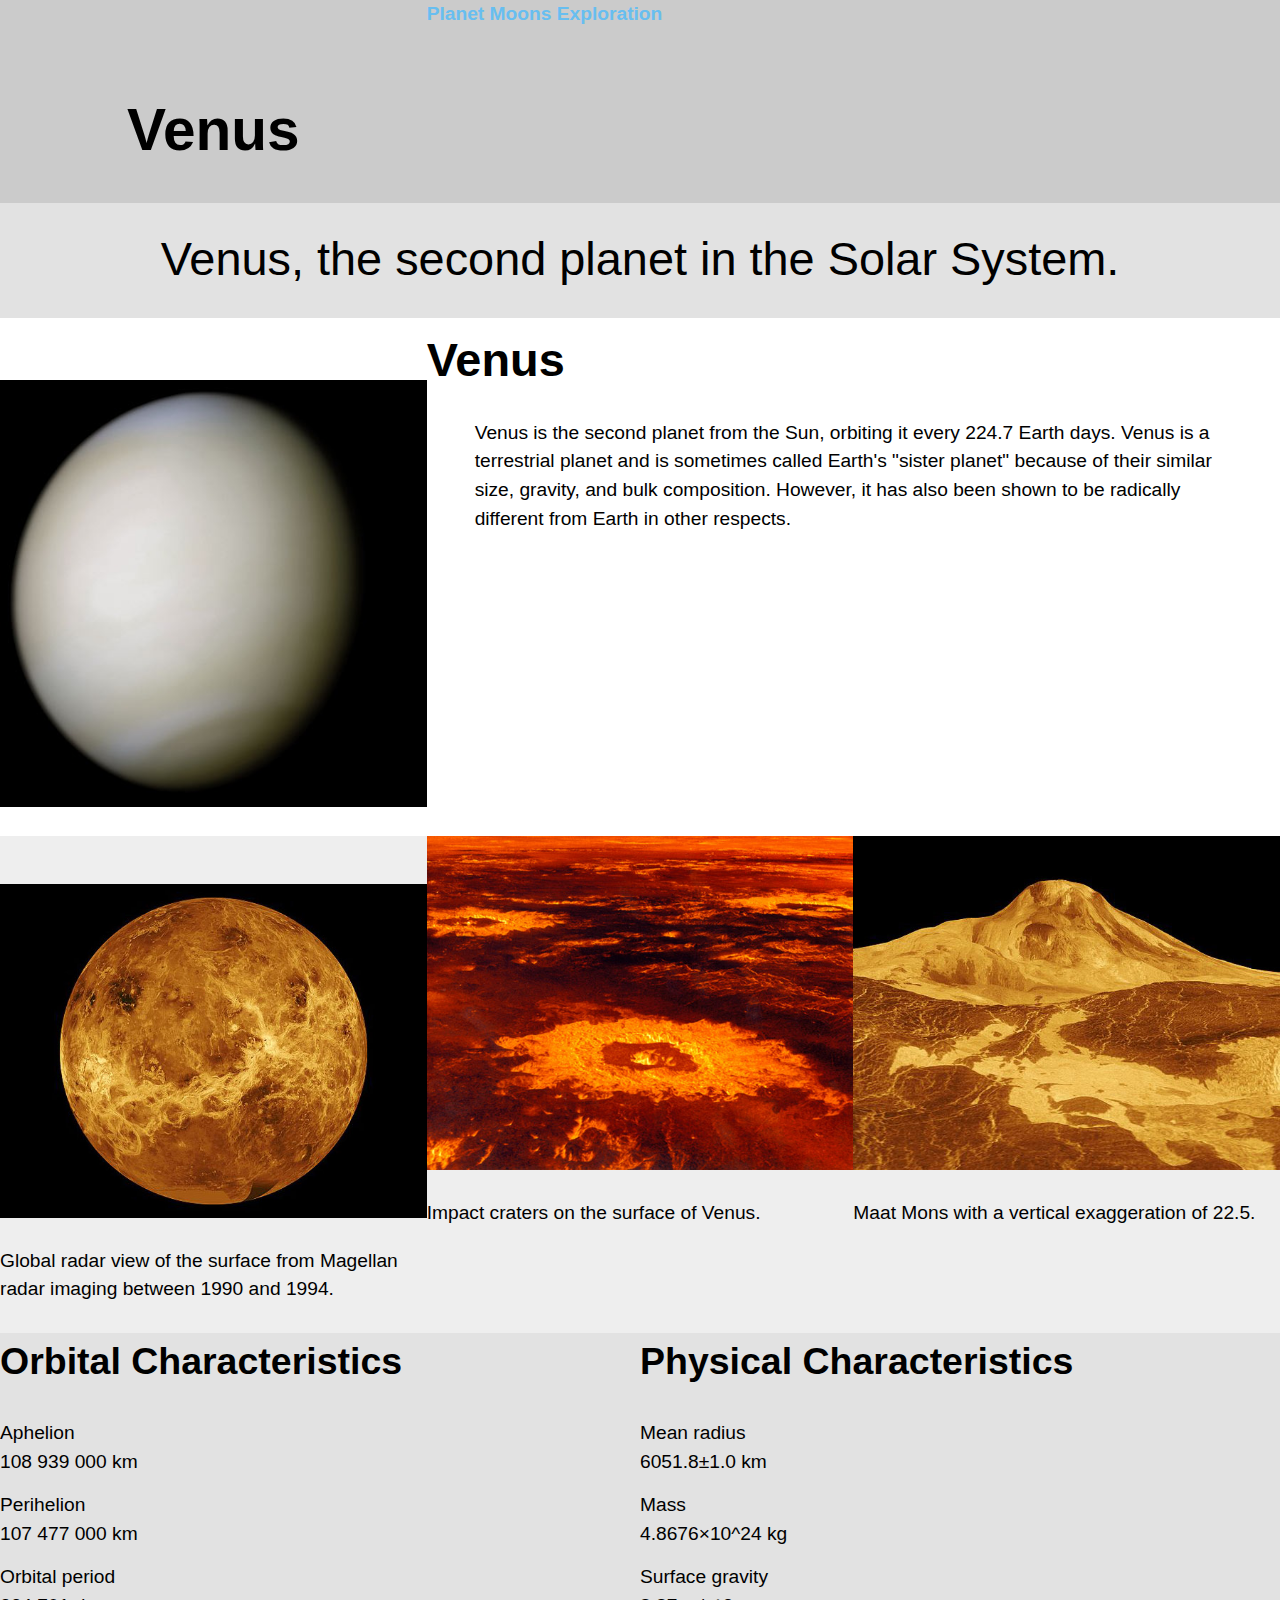
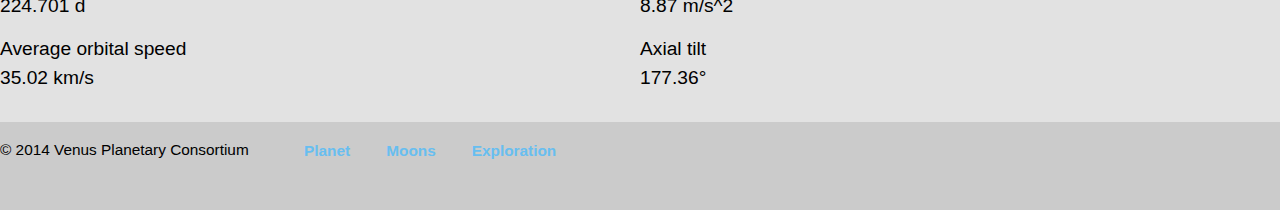
==== index.html @ e3523abc "Footer margins corrected." ====
<!DOCTYPE html>
<html lang="en-ca">
	<head>
		<meta charset="utf-8">
		<title>Venus</title>
		<link href="css/grid.css" rel="stylesheet">
		<link href="css/main.css" rel="stylesheet">
		<link href="css/typography.css" rel="stylesheet">
		<meta name="handheldfriendly" content"true">
		<meta name="mobileoptimized" content="240">
		<link href='https://fonts.googleapis.com/css?family=Oswald' rel='stylesheet' type='text/css'>
	</head>

<body>
<div>
<div class="grid box-c1">

	<div class="unit xs-1 s-1 m-1-3 l-1-3">
		<h1 class="pad-top text-center gutter-left">Venus</h1>
	</div>

	<div class="unit xs-1 s-1 m-2-3 l-2-3">
		<nav>
			<ul>
				<li class="gutter-left push-half"><a class="brand" href="index.html">Planet</li></a>
				<li class="gutter-left push-half"><a class="brand" href="moon.html">Moons</li></a>
				<li class="gutter-left push-half"><a class="brand" href="exploration.html">Exploration</li></a>
			</ul>
		</nav>
	</div>

</div>
</div>

<div class="grid">

	<div class="xs-1 s-1 m-1 l-1">
		<p class="island text-center peta push-half box-c2">Venus, the second planet in the Solar System.</p>
	</div>

</div>

<div class="grid white">
	<div class="unit xs-1 s-1 m-1-3 l-1-3">
		<img class="img-flex push pad-top" src="img/venus.jpg" alt="Image of the planet Venus.">
	</div>


	<div class="unit xs-1 s-1 m-2-3 l-2-3">
		<h2 class="peta push bold gutter-left gutter-right">Venus</h2>
		<p class="gutter pad-bottom">Venus is the second planet from the Sun, orbiting it every 224.7 Earth days. Venus is a terrestrial planet and is sometimes called Earth's "sister planet" because of their similar size, gravity, and bulk composition. However, it has also been shown to be radically different from Earth in other respects.</p>
	</div>

</div>

<div class="grid box-c3">

	<div class="unit xs-1 s-1 m-1-3 l-1-3">
	<figure>
		<img class="img-flex push pad-top"src="img/venus-1.jpg" alt="Global radar image of the planet Venus">
			<figcaption class="gutter-left">Global radar view of the surface from Magellan radar imaging between 1990 and 1994.</figcaption>
	</figure>
	</div>

	<div class="unit xs-1 s-1-2 m-1-3 l-1-3">
	<figure>
		<img class="img-flex push" src="img/venus-2.jpg" alt="Image of craters on Venus.">
			<figcaption class="gutter-left">Impact craters on the surface of Venus.</figcaption>
	</figure>
	</div>

	<div class="unit xs-1 s-1-2 m-1-3 l-1-3">
	<figure>
		<img class="img-flex push" src="img/venus-3.jpg" alt="A vertical exaggeration on Venus.">
			<figcaption class="gutter-left">Maat Mons with a vertical exaggeration of 22.5.</figcaption>
	<figure>
	</div>

</div>

<div class="grid box-c2">

	<div class="xs-1 s-1 m-1-2 l-1-2">
		<h3 class="tera bold gutter-left">Orbital Characteristics</h3>
			<dl class="gutter-left">
				<dt>Aphelion</dt>
					<dd class="gutter-l-none push-half">108 939 000 km</dd>
				<dt>Perihelion</dt>
					<dd class="gutter-l-none push-half">107 477 000 km</dd>
				<dt>Orbital period</dt>
					<dd class="gutter-l-none push-half">224.701 d</dd>
				<dt>Average orbital speed</dt>
					<dd class="gutter-l-none push-half">35.02 km/s</dd>
			</dl>
	</div>


	<div class="xs-1 s-1 m-1-2 l-1-2">
	<h3 class="tera bold gutter-left">Physical Characteristics</h3>
		<dl class="gutter-left">
			<dt>Mean radius</dt>
				<dd class="gutter-l-none push-half">6051.8±1.0 km</dd>
			<dt>Mass</dt>
				<dd class="gutter-l-none push-half">4.8676×10^24 kg</dd>
			<dt>Surface gravity</dt>
				<dd class="gutter-l-none push-half">8.87 m/s^2</dd>
			<dt>Axial tilt</dt>
				<dd class="gutter-l-none push-half">177.36°</dd>
		</dl>
	</div>

</div>

<footer class="grid box-c1">
<p class="copyright pad-top-half gutter-left milli">© 2014 Venus Planetary Consortium</p>

		<ul>
			<a class="brand" href="index.html"><li class="footer-li milli">Planet</li></a>
			<a class="brand" href="moon.html"><li class="footer-li milli">Moons</li></a>
			<a class="brand" href="exploration.html"><li class="footer-li milli">Exploration</li></a>
	</ul>
</footer>

</body>
</html>
---- css/grid.css ----
/*
  Gridifier || Code released under the UNLICENSE
  http://gridifier.web-dev.tools/#xs,4,0,0,0;s,4,25,0,0;m,4,38,1,1;l,4,60,1,1
*/

.grid {
  margin: 0;
  padding: 0;
  text-rendering: optimizespeed;
  display: -webkit-flex;
  -webkit-flex-flow: row wrap;
  display: -ms-flexbox;
  -ms-flex-flow: row wrap;
  display: flex;
  flex-flow: row wrap;
}

.grid-bottom {
  -webkit-align-items: flex-end;
  -ms-align-items: flex-end;
  align-items: flex-end;
}

.grid-middle {
  -webkit-align-items: center;
  -ms-align-items: center;
  align-items: center;
}

.grid-stretch {
  -webkit-align-items: stretch;
  -ms-align-items: stretch;
  align-items: stretch;
}

.opera-only :-o-prefocus, .grid {
  word-spacing: -0.43em;
}

.unit {
  letter-spacing: normal;
  text-rendering: auto;
  vertical-align: top;
  word-spacing: normal;
  display: inline-block;
  visibility: visible;
}

.grid-bottom .unit {
  vertical-align: bottom;
}

.grid-middle .unit {
  vertical-align: middle;
}

[class*="unit-push-"],
[class*="unit-pull-"] {
  position: relative;
}

.unit-xs-hidden {
  display: none;
  visibility: hidden;
}

.unit-xs-centered {
  margin: 0 auto;
}

.unit-xs-1, .xs-1 {
  display: block;
  visibility: visible;
  width: 100%;
}

.unit-xs-1-2, .xs-1-2 {
  width: 50.0000%;
}

.unit-xs-1-3, .xs-1-3 {
  width: 33.3333%;
}

.unit-xs-2-3, .xs-2-3 {
  width: 66.6667%;
}

.unit-xs-1-4, .xs-1-4 {
  width: 25.0000%;
}

.unit-xs-3-4, .xs-3-4 {
  width: 75.0000%;
}

.unit-xs-1-2,.xs-1-2,.unit-xs-1-3,.xs-1-3,.unit-xs-2-3,.xs-2-3,.unit-xs-1-4,.xs-1-4,.unit-xs-3-4,.xs-3-4 {
  display: inline-block;
  visibility: visible;
}

@media only screen and (min-width: 25em) {

.unit-s-hidden {
  display: none;
  visibility: hidden;
}

.unit-s-centered {
  margin: 0 auto;
}

.unit-s-1, .s-1 {
  display: block;
  visibility: visible;
  width: 100%;
}

.unit-s-1-2, .s-1-2 {
  width: 50.0000%;
}

.unit-s-1-3, .s-1-3 {
  width: 33.3333%;
}

.unit-s-2-3, .s-2-3 {
  width: 66.6667%;
}

.unit-s-1-4, .s-1-4 {
  width: 25.0000%;
}

.unit-s-3-4, .s-3-4 {
  width: 75.0000%;
}

.unit-s-1-2,.s-1-2,.unit-s-1-3,.s-1-3,.unit-s-2-3,.s-2-3,.unit-s-1-4,.s-1-4,.unit-s-3-4,.s-3-4 {
  display: inline-block;
  visibility: visible;
}

}

@media only screen and (min-width: 38em) {

.unit-m-hidden {
  display: none;
  visibility: hidden;
}

.unit-m-centered {
  margin: 0 auto;
}

.unit-m-1, .m-1 {
  display: block;
  visibility: visible;
  width: 100%;
}

.unit-offset-m-0 {
  margin-left: 0;
}

.unit-push-m-0,
.unit-pull-m-0 {
  left: 0;
}

.unit-m-1-2, .m-1-2 {
  width: 50.0000%;
}

.unit-offset-m-1-2 {
  margin-left: 50.0000%;
}

.unit-push-m-1-2 {
  left: 50.0000%;
}

.unit-pull-m-1-2 {
  left: -50.0000%;
}

.unit-m-1-3, .m-1-3 {
  width: 33.3333%;
}

.unit-offset-m-1-3 {
  margin-left: 33.3333%;
}

.unit-push-m-1-3 {
  left: 33.3333%;
}

.unit-pull-m-1-3 {
  left: -33.3333%;
}

.unit-m-2-3, .m-2-3 {
  width: 66.6667%;
}

.unit-offset-m-2-3 {
  margin-left: 66.6667%;
}

.unit-push-m-2-3 {
  left: 66.6667%;
}

.unit-pull-m-2-3 {
  left: -66.6667%;
}

.unit-m-1-4, .m-1-4 {
  width: 25.0000%;
}

.unit-offset-m-1-4 {
  margin-left: 25.0000%;
}

.unit-push-m-1-4 {
  left: 25.0000%;
}

.unit-pull-m-1-4 {
  left: -25.0000%;
}

.unit-m-3-4, .m-3-4 {
  width: 75.0000%;
}

.unit-offset-m-3-4 {
  margin-left: 75.0000%;
}

.unit-push-m-3-4 {
  left: 75.0000%;
}

.unit-pull-m-3-4 {
  left: -75.0000%;
}

.unit-m-1-2,.m-1-2,.unit-m-1-3,.m-1-3,.unit-m-2-3,.m-2-3,.unit-m-1-4,.m-1-4,.unit-m-3-4,.m-3-4 {
  display: inline-block;
  visibility: visible;
}

}

@media only screen and (min-width: 60em) {

.unit-l-hidden {
  display: none;
  visibility: hidden;
}

.unit-l-centered {
  margin: 0 auto;
}

.unit-l-1, .l-1 {
  display: block;
  visibility: visible;
  width: 100%;
}

.unit-offset-l-0 {
  margin-left: 0;
}

.unit-push-l-0,
.unit-pull-l-0 {
  left: 0;
}

.unit-l-1-2, .l-1-2 {
  width: 50.0000%;
}

.unit-offset-l-1-2 {
  margin-left: 50.0000%;
}

.unit-push-l-1-2 {
  left: 50.0000%;
}

.unit-pull-l-1-2 {
  left: -50.0000%;
}

.unit-l-1-3, .l-1-3 {
  width: 33.3333%;
}

.unit-offset-l-1-3 {
  margin-left: 33.3333%;
}

.unit-push-l-1-3 {
  left: 33.3333%;
}

.unit-pull-l-1-3 {
  left: -33.3333%;
}

.unit-l-2-3, .l-2-3 {
  width: 66.6667%;
}

.unit-offset-l-2-3 {
  margin-left: 66.6667%;
}

.unit-push-l-2-3 {
  left: 66.6667%;
}

.unit-pull-l-2-3 {
  left: -66.6667%;
}

.unit-l-1-4, .l-1-4 {
  width: 25.0000%;
}

.unit-offset-l-1-4 {
  margin-left: 25.0000%;
}

.unit-push-l-1-4 {
  left: 25.0000%;
}

.unit-pull-l-1-4 {
  left: -25.0000%;
}

.unit-l-3-4, .l-3-4 {
  width: 75.0000%;
}

.unit-offset-l-3-4 {
  margin-left: 75.0000%;
}

.unit-push-l-3-4 {
  left: 75.0000%;
}

.unit-pull-l-3-4 {
  left: -75.0000%;
}

.unit-l-1-2,.l-1-2,.unit-l-1-3,.l-1-3,.unit-l-2-3,.l-2-3,.unit-l-1-4,.l-1-4,.unit-l-3-4,.l-3-4 {
  display: inline-block;
  visibility: visible;
}

}

.unit-content-distribute {
  display: -ms-flexbox;
  display: -webkit-flex;
  display: flex;
  -ms-flex-direction: column;
  -webkit-flex-direction: column;
  flex-direction: column;
  -ms-flex-pack: justify;
  -webkit-justify-content: space-between;
  justify-content: space-between;
  -ms-flex-align: center;
  -webkit-align-items: center;
  align-items: center;
}

.content-fill {
  -ms-flex-grow: 2;
  -webkit-flex-grow: 2;
  flex-grow: 2;
  max-width: 100%; /* @bugfix: IE 10, 11 */
}

.content-shrink {
  -ms-align-self: center;
  -webkit-align-self: center;
  align-self: center;
}
---- css/main.css ----
@-miz-viewport { width: device-width; scale: 1; }
@-mis-viewport { width: device-width; scale: 1; }
@-o-viewport { width: device-width; scale: 1; }
@-webkit-viewport { width: device-width; scale: 1; }
@viewport { width: device-width; scale: 1; }

html {
	box-sizing: border-box;
	-moz-text-size-adjust: 100%;
	-ms-text-size-adjust: 100%;
	-webkit-text-size-adjust: 100%;
	text-size-adjust: 100%;

	font: normal 100%/1.3;
	font-family: 'Muli', sans-serif;
}

*, *::before, *::after {
	box-sizing: inherit;
}

body {
	margin: 0;
}

.img-flex {
	width: 100%;
	display: block;
}

/* SMALL SCREEN 400px (equal to 25em) */

.yotta {
	font-size: 2.489em;
}

.zetta {
	font-size: 2.074em;
}

h1, .hexa {
	font-size: 1.728em;
}

h2, .peta {
	font-size: 1.44em;
}

h3, .tera {
	font-size: 1.2em;
}

p, .giga {
	font-size: 1em;
}

.milli {
font-size: .833em;
}

.micro {
	font-size: .694em;
}

h1, h2, h3,
p, ul, dl, figure, table, hr {
	margin: 0 0 1.5em 0;
}



.push {
	margin-bottom: 1.5em;
}

.push-half {
	margin-bottom: .75em;
}

.push-double {
	margin-bottom: 3em
}

.pad-top {
	margin-top: 1em;
}

.pad-t-1-2 {
	margin-top: .5em;
}

.pad-bottom {
	padding-bottom: 1.5em;
}

.pad-none {
	padding: 0;
}

.gutter {
	margin: 0 1em 0 1em;
}

.gutter-left {
	margin-left: 1em;
}

.island {
	padding: .50em;
}

.island-double {
	padding: 1em;
}

.gutter-l-none {
	margin-left: 0;
}




.text-center {
	text-align: center;
}

.brand {
	color: #67bef0;
	font-weight: bold;
}

.bold {
	font-weight: bold;
}

.white {
	background-color: #fff;
}

.off-grey {
	background-color: #6e6e6e;
}

.light-grey {
	background-color: #d8d8d8;
}

.box-c1 {
	background-color: #cbcbcb;
}

.box-c2 {
	background-color: #e2e2e2;
}

.box-c3 {
	background-color: #eeeeee;
}




a {
	text-decoration: none;
}

li a:hover {
	color: #fff;
	background-color: #3a77bb;
	padding: .45em 9em .45em .45em;
}

nav ul {
	list-style-type: none;
	padding: 0;
}

li {
	display: block;
}

.copyright {
	margin-bottom: 0;
}

/* SMALL at 332px */


@media only screen and (min-width: 21em) {

	.copyright {
		margin: 0 0 0 2.5em;

	}

	.footer-li {
		padding: 1em;
	}




}






/* MEDIUM SCREENS 608px*/

@media only screen and (min-width: 38em) {




	.gutter-left {
		margin-left: 0;
	}


	li {
		display: inline-block;
	}

}



/* LARGE SCREENS 960px */

@media only screen and (min-width: 60em) {

	html {
		font-size: 110%;
	}
}


@media only screen and (min-width: 90em) {

	html {
		font-size: 120%;
	}
}

@media only screen and (min-width: 120em) {

	html {
		font-size: 130%;
	}
}
---- css/typography.css ----
/*
  Typografier || Code released under the UNLICENSE
  http://typografier.web-dev.tools/#0,100,1.3,1.200;38,110,1.4,1.200;60,120,1.5,1.250;90,130,1.5,1.333
*/

html {
  font-size: 100%;
  line-height: 1.3;
}

a {
  background-color: transparent;
}

sub, sup {
  font-size: 75%;
  line-height: 1px;
  position: relative;
  vertical-align: baseline;
}

sup {
  top: -0.5em;
}

sub {
  bottom: -0.25em;
}

pre, code, kbd, samp {
  font-size: 100%;
}

abbr[title] {
  border-bottom: 1px dotted;
  text-decoration: none;
}

b, strong {
  font-weight: bold;
}

dfn, caption {
  font-style: italic;
}

hr {
  border: 0;
  border-top: 1px solid;
  height: 0;
}

table {
  border-collapse: collapse;
  border-spacing: 0;
  width: 100%;
}

th, td {
  border-bottom: 1px solid;
  text-align: left;
}

thead th {
  vertical-align: bottom;
}

.text-left {
  text-align: left;
}

.text-right {
  text-align: right;
}

.text-center {
  text-align: center;
}

.normal {
  font-weight: normal;
}

.bold {
  font-weight: bold;
}

.italic {
  font-style: italic;
}

h1, h2, h3, h4, h5, h6,
p, ul, ol, dl, dd, figure,
blockquote, details, hr,
fieldset, pre, table {
  margin: 0 0 1.3rem;
}

.yotta {
  font-size: 3.5832rem;
  line-height: 1.0884;
}

.zetta {
  font-size: 2.9860rem;
  line-height: 1.3061;
}

h1, .exa {
  font-size: 2.4883rem;
  line-height: 1.0449;
}

h2, .peta {
  font-size: 2.0736rem;
  line-height: 1.2539;
}

h3, .tera {
  font-size: 1.7280rem;
  line-height: 1.5046;
}

h4, .giga {
  font-size: 1.4400rem;
  line-height: 1.8056;
}

h5, .mega {
  font-size: 1.2000rem;
  line-height: 1.0833;
}

h6, .kilo, input, textarea {
  font-size: 1.0000rem;
  line-height: 1.3000;
}

small, .milli {
  font-size: 0.8333rem;
  line-height: 1.5600;
}

.micro {
  font-size: 0.6944rem;
  line-height: 1.8720;
}

.push {
  margin-bottom: 1.3rem;
}

.push-none, .push-0 {
  margin-bottom: 0;
}

.push-double, .push-2 {
  margin-bottom: 2.6000rem;
}

.push-half, .push-1-2 {
  margin-bottom: 0.6500rem;
}

.push-quarter, .push-1-4 {
  margin-bottom: 0.3250rem;
}

.push-right-quarter, .push-r-1-4 {
  margin-right: 0.3250rem;
}

.push-right-half, .push-r-1-2 {
  margin-right: 0.6500rem;
}

.push-right, .push-r {
  margin-right: 1.3rem;
}

.pad-top, .pad-t {
  padding-top: 1.3rem;
}

.pad-bottom, .pad-b {
  padding-bottom: 1.3rem;
}

.pad-top-double, .pad-t-2 {
  padding-top: 2.6000rem;
}

.pad-bottom-double, .pad-b-2 {
  padding-bottom: 2.6000rem;
}

.pad-top-half, .pad-t-1-2 {
  padding-top: 0.6500rem;
}

.pad-bottom-half, .pad-b-1-2 {
  padding-bottom: 0.6500rem;
}

.pad-top-quarter, .pad-t-1-4 {
  padding-top: 0.3250rem;
}

.pad-bottom-quarter, .pad-b-1-4 {
  padding-bottom: 0.3250rem;
}

.island {
  padding: 1.3rem;
}

.island-double, .island-2 {
  padding: 2.6000rem;
}

.island-half, .island-1-2 {
  padding: 0.6500rem;
}

.island-quarter, .island-1-4,
td, th, fieldset {
  padding: 0.3250rem;
}

.gutter {
  padding-left: 1.3rem;
  padding-right: 1.3rem;
}

.gutter-double, .gutter-2 {
  padding-left: 2.6000rem;
  padding-right: 2.6000rem;
}

.gutter-half, .gutter-1-2 {
  padding-left: 0.6500rem;
  padding-right: 0.6500rem;
}

.gutter-quarter, .gutter-1-4 {
  padding-left: 0.3250rem;
  padding-right: 0.3250rem;
}

@media only screen and (min-width: 38em) {

html {
  font-size: 110%;
  line-height: 1.4;
}

h1, h2, h3, h4, h5, h6,
p, ul, ol, dl, dd, figure,
blockquote, details, hr,
fieldset, pre, table {
  margin: 0 0 1.4rem;
}

.yotta {
  font-size: 3.5832rem;
  line-height: 1.1721;
}

.zetta {
  font-size: 2.9860rem;
  line-height: 1.4066;
}

h1, .exa {
  font-size: 2.4883rem;
  line-height: 1.1253;
}

h2, .peta {
  font-size: 2.0736rem;
  line-height: 1.3503;
}

h3, .tera {
  font-size: 1.7280rem;
  line-height: 1.6204;
}

h4, .giga {
  font-size: 1.4400rem;
  line-height: 1.9444;
}

h5, .mega {
  font-size: 1.2000rem;
  line-height: 1.1667;
}

h6, .kilo, input, textarea {
  font-size: 1.0000rem;
  line-height: 1.4000;
}

small, .milli {
  font-size: 0.8333rem;
  line-height: 1.6800;
}

.micro {
  font-size: 0.6944rem;
  line-height: 2.0160;
}

.push {
  margin-bottom: 1.4rem;
}

.push-none, .push-0 {
  margin-bottom: 0;
}

.push-double, .push-2 {
  margin-bottom: 2.8000rem;
}

.push-half, .push-1-2 {
  margin-bottom: 0.7000rem;
}

.push-quarter, .push-1-4 {
  margin-bottom: 0.3500rem;
}

.push-right-quarter, .push-r-1-4 {
  margin-right: 0.3500rem;
}

.push-right-half, .push-r-1-2 {
  margin-right: 0.7000rem;
}

.push-right, .push-r {
  margin-right: 1.4rem;
}

.pad-top, .pad-t {
  padding-top: 1.4rem;
}

.pad-bottom, .pad-b {
  padding-bottom: 1.4rem;
}

.pad-top-double, .pad-t-2 {
  padding-top: 2.8000rem;
}

.pad-bottom-double, .pad-b-2 {
  padding-bottom: 2.8000rem;
}

.pad-top-half, .pad-t-1-2 {
  padding-top: 0.7000rem;
}

.pad-bottom-half, .pad-b-1-2 {
  padding-bottom: 0.7000rem;
}

.pad-top-quarter, .pad-t-1-4 {
  padding-top: 0.3500rem;
}

.pad-bottom-quarter, .pad-b-1-4 {
  padding-bottom: 0.3500rem;
}

.island {
  padding: 1.4rem;
}

.island-double, .island-2 {
  padding: 2.8000rem;
}

.island-half, .island-1-2 {
  padding: 0.7000rem;
}

.island-quarter, .island-1-4,
td, th, fieldset {
  padding: 0.3500rem;
}

.gutter {
  padding-left: 1.4rem;
  padding-right: 1.4rem;
}

.gutter-double, .gutter-2 {
  padding-left: 2.8000rem;
  padding-right: 2.8000rem;
}

.gutter-half, .gutter-1-2 {
  padding-left: 0.7000rem;
  padding-right: 0.7000rem;
}

.gutter-quarter, .gutter-1-4 {
  padding-left: 0.3500rem;
  padding-right: 0.3500rem;
}

}

@media only screen and (min-width: 60em) {

html {
  font-size: 120%;
  line-height: 1.5;
}

h1, h2, h3, h4, h5, h6,
p, ul, ol, dl, dd, figure,
blockquote, details, hr,
fieldset, pre, table {
  margin: 0 0 1.5rem;
}

.yotta {
  font-size: 4.7684rem;
  line-height: 1.2583;
}

.zetta {
  font-size: 3.8147rem;
  line-height: 1.1796;
}

h1, .exa {
  font-size: 3.0518rem;
  line-height: 1.4746;
}

h2, .peta {
  font-size: 2.4414rem;
  line-height: 1.2288;
}

h3, .tera {
  font-size: 1.9531rem;
  line-height: 1.5360;
}

h4, .giga {
  font-size: 1.5625rem;
  line-height: 1.9200;
}

h5, .mega {
  font-size: 1.2500rem;
  line-height: 1.2000;
}

h6, .kilo, input, textarea {
  font-size: 1.0000rem;
  line-height: 1.5000;
}

small, .milli {
  font-size: 0.8000rem;
  line-height: 1.8750;
}

.micro {
  font-size: 0.6400rem;
  line-height: 2.3438;
}

.push {
  margin-bottom: 1.5rem;
}

.push-none, .push-0 {
  margin-bottom: 0;
}

.push-double, .push-2 {
  margin-bottom: 3.0000rem;
}

.push-half, .push-1-2 {
  margin-bottom: 0.7500rem;
}

.push-quarter, .push-1-4 {
  margin-bottom: 0.3750rem;
}

.push-right-quarter, .push-r-1-4 {
  margin-right: 0.3750rem;
}

.push-right-half, .push-r-1-2 {
  margin-right: 0.7500rem;
}

.push-right, .push-r {
  margin-right: 1.5rem;
}

.pad-top, .pad-t {
  padding-top: 1.5rem;
}

.pad-bottom, .pad-b {
  padding-bottom: 1.5rem;
}

.pad-top-double, .pad-t-2 {
  padding-top: 3.0000rem;
}

.pad-bottom-double, .pad-b-2 {
  padding-bottom: 3.0000rem;
}

.pad-top-half, .pad-t-1-2 {
  padding-top: 0.7500rem;
}

.pad-bottom-half, .pad-b-1-2 {
  padding-bottom: 0.7500rem;
}

.pad-top-quarter, .pad-t-1-4 {
  padding-top: 0.3750rem;
}

.pad-bottom-quarter, .pad-b-1-4 {
  padding-bottom: 0.3750rem;
}

.island {
  padding: 1.5rem;
}

.island-double, .island-2 {
  padding: 3.0000rem;
}

.island-half, .island-1-2 {
  padding: 0.7500rem;
}

.island-quarter, .island-1-4,
td, th, fieldset {
  padding: 0.3750rem;
}

.gutter {
  padding-left: 1.5rem;
  padding-right: 1.5rem;
}

.gutter-double, .gutter-2 {
  padding-left: 3.0000rem;
  padding-right: 3.0000rem;
}

.gutter-half, .gutter-1-2 {
  padding-left: 0.7500rem;
  padding-right: 0.7500rem;
}

.gutter-quarter, .gutter-1-4 {
  padding-left: 0.3750rem;
  padding-right: 0.3750rem;
}

}

@media only screen and (min-width: 90em) {

html {
  font-size: 130%;
  line-height: 1.5;
}

h1, h2, h3, h4, h5, h6,
p, ul, ol, dl, dd, figure,
blockquote, details, hr,
fieldset, pre, table {
  margin: 0 0 1.5rem;
}

.yotta {
  font-size: 7.4784rem;
  line-height: 1.0029;
}

.zetta {
  font-size: 5.6102rem;
  line-height: 1.0695;
}

h1, .exa {
  font-size: 4.2087rem;
  line-height: 1.0692;
}

h2, .peta {
  font-size: 3.1573rem;
  line-height: 1.4253;
}

h3, .tera {
  font-size: 2.3686rem;
  line-height: 1.2666;
}

h4, .giga {
  font-size: 1.7769rem;
  line-height: 1.6883;
}

h5, .mega {
  font-size: 1.3330rem;
  line-height: 1.1253;
}

h6, .kilo, input, textarea {
  font-size: 1.0000rem;
  line-height: 1.5000;
}

small, .milli {
  font-size: 0.7502rem;
  line-height: 1.9995;
}

.micro {
  font-size: 0.5628rem;
  line-height: 2.6653;
}

.push {
  margin-bottom: 1.5rem;
}

.push-none, .push-0 {
  margin-bottom: 0;
}

.push-double, .push-2 {
  margin-bottom: 3.0000rem;
}

.push-half, .push-1-2 {
  margin-bottom: 0.7500rem;
}

.push-quarter, .push-1-4 {
  margin-bottom: 0.3750rem;
}

.push-right-quarter, .push-r-1-4 {
  margin-right: 0.3750rem;
}

.push-right-half, .push-r-1-2 {
  margin-right: 0.7500rem;
}

.push-right, .push-r {
  margin-right: 1.5rem;
}

.pad-top, .pad-t {
  padding-top: 1.5rem;
}

.pad-bottom, .pad-b {
  padding-bottom: 1.5rem;
}

.pad-top-double, .pad-t-2 {
  padding-top: 3.0000rem;
}

.pad-bottom-double, .pad-b-2 {
  padding-bottom: 3.0000rem;
}

.pad-top-half, .pad-t-1-2 {
  padding-top: 0.7500rem;
}

.pad-bottom-half, .pad-b-1-2 {
  padding-bottom: 0.7500rem;
}

.pad-top-quarter, .pad-t-1-4 {
  padding-top: 0.3750rem;
}

.pad-bottom-quarter, .pad-b-1-4 {
  padding-bottom: 0.3750rem;
}

.island {
  padding: 1.5rem;
}

.island-double, .island-2 {
  padding: 3.0000rem;
}

.island-half, .island-1-2 {
  padding: 0.7500rem;
}

.island-quarter, .island-1-4,
td, th, fieldset {
  padding: 0.3750rem;
}

.gutter {
  padding-left: 1.5rem;
  padding-right: 1.5rem;
}

.gutter-double, .gutter-2 {
  padding-left: 3.0000rem;
  padding-right: 3.0000rem;
}

.gutter-half, .gutter-1-2 {
  padding-left: 0.7500rem;
  padding-right: 0.7500rem;
}

.gutter-quarter, .gutter-1-4 {
  padding-left: 0.3750rem;
  padding-right: 0.3750rem;
}

}
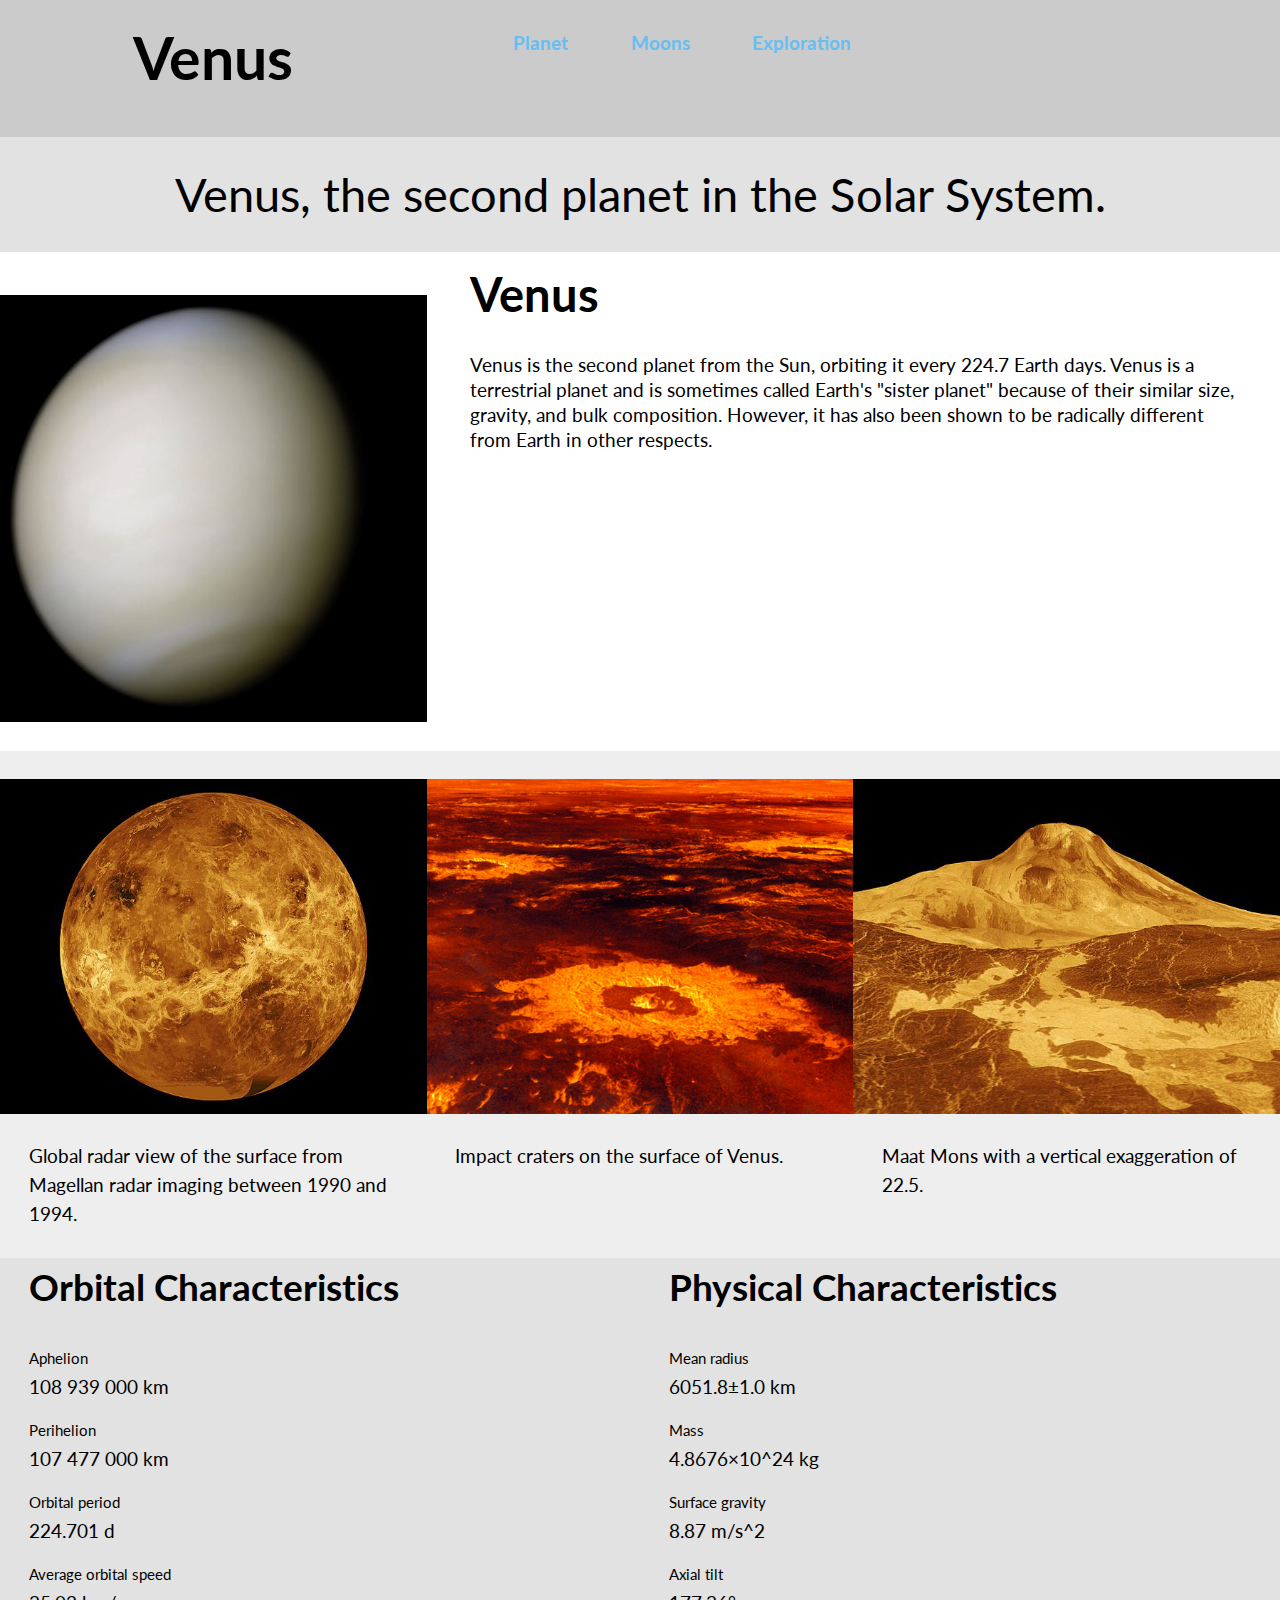
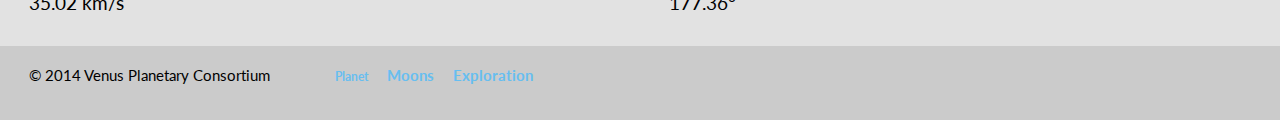
==== commit c09b612b: "Index.html finished on all screen sizes." ====
--- a/index.html
+++ b/index.html
@@ -5,10 +5,9 @@
 		<title>Venus</title>
 		<link href="css/grid.css" rel="stylesheet">
 		<link href="css/main.css" rel="stylesheet">
-		<link href="css/typography.css" rel="stylesheet">
 		<meta name="handheldfriendly" content"true">
 		<meta name="mobileoptimized" content="240">
-		<link href='https://fonts.googleapis.com/css?family=Oswald' rel='stylesheet' type='text/css'>
+		<link href='https://fonts.googleapis.com/css?family=Lato:400,700' rel='stylesheet' type='text/css'>
 	</head>
 
 <body>
@@ -16,15 +15,15 @@
 <div class="grid box-c1">
 
 	<div class="unit xs-1 s-1 m-1-3 l-1-3">
-		<h1 class="pad-top text-center gutter-left">Venus</h1>
+		<h1 class="pad-t-1-2 pad-b-1-4 text-center gutter">Venus</h1>
 	</div>
 
 	<div class="unit xs-1 s-1 m-2-3 l-2-3">
-		<nav>
-			<ul>
-				<li class="gutter-left push-half"><a class="brand" href="index.html">Planet</li></a>
-				<li class="gutter-left push-half"><a class="brand" href="moon.html">Moons</li></a>
-				<li class="gutter-left push-half"><a class="brand" href="exploration.html">Exploration</li></a>
+		<nav class="pad-t-1-2 pad-t-2">
+			<ul class="gutter-2 pad-t-1-2">
+				<li class="gutter push-half"><a class="brand" href="index.html">Planet</li></a>
+				<li class="gutter push-half"><a class="brand" href="moon.html">Moons</li></a>
+				<li class="gutter push-half"><a class="brand" href="exploration.html">Exploration</li></a>
 			</ul>
 		</nav>
 	</div>
@@ -42,12 +41,12 @@
 
 <div class="grid white">
 	<div class="unit xs-1 s-1 m-1-3 l-1-3">
-		<img class="img-flex push pad-top" src="img/venus.jpg" alt="Image of the planet Venus.">
+		<img class="img-1 img-flex push pad-top" src="img/venus.jpg" alt="Image of the planet Venus.">
 	</div>
 
 
-	<div class="unit xs-1 s-1 m-2-3 l-2-3">
-		<h2 class="peta push bold gutter-left gutter-right">Venus</h2>
+	<div class="gutter-1-2 unit xs-1 s-1 m-2-3 l-2-3">
+		<h2 class="peta push bold gutter">Venus</h2>
 		<p class="gutter pad-bottom">Venus is the second planet from the Sun, orbiting it every 224.7 Earth days. Venus is a terrestrial planet and is sometimes called Earth's "sister planet" because of their similar size, gravity, and bulk composition. However, it has also been shown to be radically different from Earth in other respects.</p>
 	</div>
 
@@ -58,21 +57,21 @@
 	<div class="unit xs-1 s-1 m-1-3 l-1-3">
 	<figure>
 		<img class="img-flex push pad-top"src="img/venus-1.jpg" alt="Global radar image of the planet Venus">
-			<figcaption class="gutter-left">Global radar view of the surface from Magellan radar imaging between 1990 and 1994.</figcaption>
+			<figcaption class="gutter">Global radar view of the surface from Magellan radar imaging between 1990 and 1994.</figcaption>
 	</figure>
 	</div>
 
 	<div class="unit xs-1 s-1-2 m-1-3 l-1-3">
 	<figure>
-		<img class="img-flex push" src="img/venus-2.jpg" alt="Image of craters on Venus.">
-			<figcaption class="gutter-left">Impact craters on the surface of Venus.</figcaption>
+		<img class="img-flex push pad-top" src="img/venus-2.jpg" alt="Image of craters on Venus.">
+			<figcaption class="gutter">Impact craters on the surface of Venus.</figcaption>
 	</figure>
 	</div>
 
 	<div class="unit xs-1 s-1-2 m-1-3 l-1-3">
 	<figure>
-		<img class="img-flex push" src="img/venus-3.jpg" alt="A vertical exaggeration on Venus.">
-			<figcaption class="gutter-left">Maat Mons with a vertical exaggeration of 22.5.</figcaption>
+		<img class="img-flex push pad-top" src="img/venus-3.jpg" alt="A vertical exaggeration on Venus.">
+			<figcaption class="gutter">Maat Mons with a vertical exaggeration of 22.5.</figcaption>
 	<figure>
 	</div>
 
@@ -81,43 +80,43 @@
 <div class="grid box-c2">
 
 	<div class="xs-1 s-1 m-1-2 l-1-2">
-		<h3 class="tera bold gutter-left">Orbital Characteristics</h3>
-			<dl class="gutter-left">
-				<dt>Aphelion</dt>
-					<dd class="gutter-l-none push-half">108 939 000 km</dd>
-				<dt>Perihelion</dt>
-					<dd class="gutter-l-none push-half">107 477 000 km</dd>
-				<dt>Orbital period</dt>
-					<dd class="gutter-l-none push-half">224.701 d</dd>
-				<dt>Average orbital speed</dt>
-					<dd class="gutter-l-none push-half">35.02 km/s</dd>
+		<h3 class="tera bold gutter">Orbital Characteristics</h3>
+			<dl class="gutter">
+				<dt class="milli">Aphelion</dt>
+					<dd class="push-half">108 939 000 km</dd>
+				<dt class="milli">Perihelion</dt>
+					<dd class="push-half">107 477 000 km</dd>
+				<dt class="milli">Orbital period</dt>
+					<dd class="push-half">224.701 d</dd>
+				<dt class="milli">Average orbital speed</dt>
+					<dd class="push-half">35.02 km/s</dd>
 			</dl>
 	</div>
 
 
 	<div class="xs-1 s-1 m-1-2 l-1-2">
-	<h3 class="tera bold gutter-left">Physical Characteristics</h3>
-		<dl class="gutter-left">
-			<dt>Mean radius</dt>
-				<dd class="gutter-l-none push-half">6051.8±1.0 km</dd>
-			<dt>Mass</dt>
-				<dd class="gutter-l-none push-half">4.8676×10^24 kg</dd>
-			<dt>Surface gravity</dt>
-				<dd class="gutter-l-none push-half">8.87 m/s^2</dd>
-			<dt>Axial tilt</dt>
-				<dd class="gutter-l-none push-half">177.36°</dd>
+	<h3 class="tera bold gutter">Physical Characteristics</h3>
+		<dl class="gutter">
+			<dt class="milli">Mean radius</dt>
+				<dd class="push-half">6051.8±1.0 km</dd>
+			<dt class="milli">Mass</dt>
+				<dd class="push-half">4.8676×10^24 kg</dd>
+			<dt class="milli">Surface gravity</dt>
+				<dd class="push-half">8.87 m/s^2</dd>
+			<dt class="milli">Axial tilt</dt>
+				<dd class="push-half">177.36°</dd>
 		</dl>
 	</div>
 
 </div>
 
 <footer class="grid box-c1">
-<p class="copyright pad-top-half gutter-left milli">© 2014 Venus Planetary Consortium</p>
+<p class="copyright pad-t-1-2 gutter milli">© 2014 Venus Planetary Consortium</p>
 
-		<ul>
-			<a class="brand" href="index.html"><li class="footer-li milli">Planet</li></a>
-			<a class="brand" href="moon.html"><li class="footer-li milli">Moons</li></a>
-			<a class="brand" href="exploration.html"><li class="footer-li milli">Exploration</li></a>
+		<ul class="gutter">
+			<a class="brand" href="index.html"><li class="list-none gutter-1-4 ad-t-1-2 micro">Planet</li></a>
+			<a class="brand" href="moon.html"><li class="list-none gutter-1-4 pad-t-1-2 milli">Moons</li></a>
+			<a class="brand" href="exploration.html"><li class="list-none gutter-1-4 pad-t-1-2 milli">Exploration</li></a>
 	</ul>
 </footer>
 
--- a/css/main.css
+++ b/css/main.css
@@ -12,7 +12,7 @@
 	text-size-adjust: 100%;
 
 	font: normal 100%/1.3;
-	font-family: 'Muli', sans-serif;
+	font-family: 'Lato', sans-serif;
 }
 
 *, *::before, *::after {
@@ -28,96 +28,6 @@
 	display: block;
 }
 
-/* SMALL SCREEN 400px (equal to 25em) */
-
-.yotta {
-	font-size: 2.489em;
-}
-
-.zetta {
-	font-size: 2.074em;
-}
-
-h1, .hexa {
-	font-size: 1.728em;
-}
-
-h2, .peta {
-	font-size: 1.44em;
-}
-
-h3, .tera {
-	font-size: 1.2em;
-}
-
-p, .giga {
-	font-size: 1em;
-}
-
-.milli {
-font-size: .833em;
-}
-
-.micro {
-	font-size: .694em;
-}
-
-h1, h2, h3,
-p, ul, dl, figure, table, hr {
-	margin: 0 0 1.5em 0;
-}
-
-
-
-.push {
-	margin-bottom: 1.5em;
-}
-
-.push-half {
-	margin-bottom: .75em;
-}
-
-.push-double {
-	margin-bottom: 3em
-}
-
-.pad-top {
-	margin-top: 1em;
-}
-
-.pad-t-1-2 {
-	margin-top: .5em;
-}
-
-.pad-bottom {
-	padding-bottom: 1.5em;
-}
-
-.pad-none {
-	padding: 0;
-}
-
-.gutter {
-	margin: 0 1em 0 1em;
-}
-
-.gutter-left {
-	margin-left: 1em;
-}
-
-.island {
-	padding: .50em;
-}
-
-.island-double {
-	padding: 1em;
-}
-
-.gutter-l-none {
-	margin-left: 0;
-}
-
-
 
 
 .text-center {
@@ -156,9 +66,6 @@
 .box-c3 {
 	background-color: #eeeeee;
 }
-
-
-
 
 a {
 	text-decoration: none;
@@ -171,53 +78,272 @@
 }
 
 nav ul {
+	padding: 0;
+}
+
+.list-none {
 	list-style-type: none;
-	padding: 0;
-}
-
-li {
-	display: block;
 }
 
 .copyright {
 	margin-bottom: 0;
 }
 
-/* SMALL at 332px */
-
-
-@media only screen and (min-width: 21em) {
-
-	.copyright {
-		margin: 0 0 0 2.5em;
-
-	}
-
-	.footer-li {
-		padding: 1em;
-	}
-
-
-
-
-}
-
-
-
-
-
-
-/* MEDIUM SCREENS 608px*/
-
-@media only screen and (min-width: 38em) {
-
-
-
-
-	.gutter-left {
-		margin-left: 0;
-	}
-
+
+
+
+
+/*
+  Typografier || Code released under the UNLICENSE
+  http://typografier.web-dev.tools/#0,100,1.3,1.200;38,110,1.4,1.200;60,120,1.5,1.250;90,130,1.5,1.333
+*/
+
+html {
+  font-size: 100%;
+  line-height: 1.3;
+}
+
+a {
+  background-color: transparent;
+}
+
+sub, sup {
+  font-size: 75%;
+  line-height: 1px;
+  position: relative;
+  vertical-align: baseline;
+}
+
+sup {
+  top: -0.5em;
+}
+
+sub {
+  bottom: -0.25em;
+}
+
+pre, code, kbd, samp {
+  font-size: 100%;
+}
+
+abbr[title] {
+  border-bottom: 1px dotted;
+  text-decoration: none;
+}
+
+b, strong {
+  font-weight: bold;
+}
+
+dfn, caption {
+  font-style: italic;
+}
+
+hr {
+  border: 0;
+  border-top: 1px solid;
+  height: 0;
+}
+
+table {
+  border-collapse: collapse;
+  border-spacing: 0;
+  width: 100%;
+}
+
+th, td {
+  border-bottom: 1px solid;
+  text-align: left;
+}
+
+thead th {
+  vertical-align: bottom;
+}
+
+.text-left {
+  text-align: left;
+}
+
+.text-right {
+  text-align: right;
+}
+
+.text-center {
+  text-align: center;
+}
+
+.normal {
+  font-weight: normal;
+}
+
+.bold {
+  font-weight: bold;
+}
+
+.italic {
+  font-style: italic;
+}
+
+h1, h2, h3, h4, h5, h6,
+p, ul, ol, dl, dd, figure,
+blockquote, details, hr,
+fieldset, pre, table {
+  margin: 0 0 1.3rem;
+}
+
+.yotta {
+  font-size: 3.5832rem;
+  line-height: 1.0884;
+}
+
+.zetta {
+  font-size: 2.9860rem;
+  line-height: 1.3061;
+}
+
+h1, .exa {
+  font-size: 2.4883rem;
+  line-height: 1.0449;
+}
+
+h2, .peta {
+  font-size: 2.0736rem;
+  line-height: 1.2539;
+}
+
+h3, .tera {
+  font-size: 1.7280rem;
+  line-height: 1.5046;
+}
+
+h4, .giga {
+  font-size: 1.4400rem;
+  line-height: 1.8056;
+}
+
+h5, .mega {
+  font-size: 1.2000rem;
+  line-height: 1.0833;
+}
+
+p, h6, .kilo, input, textarea {
+  font-size: 1.0000rem;
+  line-height: 1.3000;
+}
+
+small, .milli {
+  font-size: 0.8333rem;
+  line-height: 1.5600;
+}
+
+.micro {
+  font-size: 0.6944rem;
+  line-height: 1.8720;
+}
+
+.push {
+  margin-bottom: 1.3rem;
+}
+
+.push-none, .push-0 {
+  margin-bottom: 0;
+}
+
+.push-double, .push-2 {
+  margin-bottom: 2.6000rem;
+}
+
+.push-half, .push-1-2 {
+  margin-bottom: 0.6500rem;
+}
+
+.push-quarter, .push-1-4 {
+  margin-bottom: 0.3250rem;
+}
+
+.push-right-quarter, .push-r-1-4 {
+  margin-right: 0.3250rem;
+}
+
+.push-right-half, .push-r-1-2 {
+  margin-right: 0.6500rem;
+}
+
+.push-right, .push-r {
+  margin-right: 1.3rem;
+}
+
+.pad-top, .pad-t {
+  padding-top: 1.3rem;
+}
+
+.pad-bottom, .pad-b {
+  padding-bottom: 1.3rem;
+}
+
+.pad-top-double, .pad-t-2 {
+  padding-top: 2.6000rem;
+}
+
+.pad-bottom-double, .pad-b-2 {
+  padding-bottom: 2.6000rem;
+}
+
+.pad-top-half, .pad-t-1-2 {
+  padding-top: 0.6500rem;
+}
+
+.pad-bottom-half, .pad-b-1-2 {
+  padding-bottom: 0.6500rem;
+}
+
+.pad-top-quarter, .pad-t-1-4 {
+  padding-top: 0.3250rem;
+}
+
+.pad-bottom-quarter, .pad-b-1-4 {
+  padding-bottom: 0.3250rem;
+}
+
+.island {
+  padding: 1.3rem;
+}
+
+.island-double, .island-2 {
+  padding: 2.6000rem;
+}
+
+.island-half, .island-1-2 {
+  padding: 0.6500rem;
+}
+
+.island-quarter, .island-1-4,
+td, th, fieldset {
+  padding: 0.3250rem;
+}
+
+.gutter {
+  padding-left: 1.3rem;
+  padding-right: 1.3rem;
+}
+
+.gutter-double, .gutter-2 {
+  padding-left: 2.6000rem;
+  padding-right: 2.6000rem;
+}
+
+.gutter-half, .gutter-1-2 {
+  padding-left: 0.6500rem;
+  padding-right: 0.6500rem;
+}
+
+.gutter-quarter, .gutter-1-4 {
+  padding-left: 0.3250rem;
+  padding-right: 0.3250rem;
+}
+
+
+@media only screen and (min-width: 28em) {
 
 	li {
 		display: inline-block;
@@ -227,26 +353,570 @@
 
 
 
-/* LARGE SCREENS 960px */
+@media only screen and (min-width: 38em) {
+
+html {
+  font-size: 110%;
+  line-height: 1.4;
+}
+
+h1, h2, h3, h4, h5, h6,
+p, ul, ol, dl, dd, figure,
+blockquote, details, hr,
+fieldset, pre, table {
+  margin: 0 0 1.4rem;
+}
+
+.yotta {
+  font-size: 3.5832rem;
+  line-height: 1.1721;
+}
+
+.zetta {
+  font-size: 2.9860rem;
+  line-height: 1.4066;
+}
+
+h1, .exa {
+  font-size: 2.4883rem;
+  line-height: 1.1253;
+}
+
+h2, .peta {
+  font-size: 2.0736rem;
+  line-height: 1.3503;
+}
+
+h3, .tera {
+  font-size: 1.7280rem;
+  line-height: 1.6204;
+}
+
+h4, .giga {
+  font-size: 1.4400rem;
+  line-height: 1.9444;
+}
+
+h5, .mega {
+  font-size: 1.2000rem;
+  line-height: 1.1667;
+}
+
+h6, .kilo, input, textarea {
+  font-size: 1.0000rem;
+  line-height: 1.4000;
+}
+
+small, .milli {
+  font-size: 0.8333rem;
+  line-height: 1.6800;
+}
+
+.micro {
+  font-size: 0.6944rem;
+  line-height: 2.0160;
+}
+
+.push {
+  margin-bottom: 1.4rem;
+}
+
+.push-none, .push-0 {
+  margin-bottom: 0;
+}
+
+.push-double, .push-2 {
+  margin-bottom: 2.8000rem;
+}
+
+.push-half, .push-1-2 {
+  margin-bottom: 0.7000rem;
+}
+
+.push-quarter, .push-1-4 {
+  margin-bottom: 0.3500rem;
+}
+
+.push-right-quarter, .push-r-1-4 {
+  margin-right: 0.3500rem;
+}
+
+.push-right-half, .push-r-1-2 {
+  margin-right: 0.7000rem;
+}
+
+.push-right, .push-r {
+  margin-right: 1.4rem;
+}
+
+.pad-top, .pad-t {
+  padding-top: 0;
+}
+
+.pad-bottom, .pad-b {
+  padding-bottom: 1.4rem;
+}
+
+.pad-top-double, .pad-t-2 {
+  padding-top: 2.8000rem;
+}
+
+.pad-bottom-double, .pad-b-2 {
+  padding-bottom: 2.8000rem;
+}
+
+.pad-top-half, .pad-t-1-2 {
+  padding-top: 0.7000rem;
+}
+
+.pad-bottom-half, .pad-b-1-2 {
+  padding-bottom: 0.7000rem;
+}
+
+.pad-top-quarter, .pad-t-1-4 {
+  padding-top: 0.3500rem;
+}
+
+.pad-bottom-quarter, .pad-b-1-4 {
+  padding-bottom: 0.3500rem;
+}
+
+.island {
+  padding: 1.4rem;
+}
+
+.island-double, .island-2 {
+  padding: 2.8000rem;
+}
+
+.island-half, .island-1-2 {
+  padding: 0.7000rem;
+}
+
+.island-quarter, .island-1-4,
+td, th, fieldset {
+  padding: 0.3500rem;
+}
+
+.gutter {
+  padding-left: 1.4rem;
+  padding-right: 1.4rem;
+}
+
+.gutter-double, .gutter-2 {
+  padding-left: 2.8000rem;
+  padding-right: 2.8000rem;
+}
+
+.gutter-half, .gutter-1-2 {
+  padding-left: 0.7000rem;
+  padding-right: 0.7000rem;
+}
+
+.gutter-quarter, .gutter-1-4 {
+  padding-left: 0.3500rem;
+  padding-right: 0.3500rem;
+}
+
+	li {
+		display: inline-block;
+	}
+
+	li a:hover {
+		padding: 0 .5em 0 0;
+	}
+
+}
+
+
+
+
+
+
 
 @media only screen and (min-width: 60em) {
 
-	html {
-		font-size: 110%;
-	}
-}
+html {
+  font-size: 120%;
+  line-height: 1.5;
+}
+
+h1, h2, h3, h4, h5, h6,
+p, ul, ol, dl, dd, figure,
+blockquote, details, hr,
+fieldset, pre, table {
+  margin: 0 0 1.5rem;
+}
+
+.yotta {
+  font-size: 4.7684rem;
+  line-height: 1.2583;
+}
+
+.zetta {
+  font-size: 3.8147rem;
+  line-height: 1.1796;
+}
+
+h1, .exa {
+  font-size: 3.0518rem;
+  line-height: 1.4746;
+}
+
+h2, .peta {
+  font-size: 2.4414rem;
+  line-height: 1.2288;
+}
+
+h3, .tera {
+  font-size: 1.9531rem;
+  line-height: 1.5360;
+}
+
+h4, .giga {
+  font-size: 1.5625rem;
+  line-height: 1.9200;
+}
+
+h5, .mega {
+  font-size: 1.2500rem;
+  line-height: 1.2000;
+}
+
+h6, .kilo, input, textarea {
+  font-size: 1.0000rem;
+  line-height: 1.5000;
+}
+
+small, .milli {
+  font-size: 0.8000rem;
+  line-height: 1.8750;
+}
+
+.micro {
+  font-size: 0.6400rem;
+  line-height: 2.3438;
+}
+
+.push {
+  margin-bottom: 1.5rem;
+}
+
+.push-none, .push-0 {
+  margin-bottom: 0;
+}
+
+.push-double, .push-2 {
+  margin-bottom: 3.0000rem;
+}
+
+.push-half, .push-1-2 {
+  margin-bottom: 0.7500rem;
+}
+
+.push-quarter, .push-1-4 {
+  margin-bottom: 0.3750rem;
+}
+
+.push-right-quarter, .push-r-1-4 {
+  margin-right: 0.3750rem;
+}
+
+.push-right-half, .push-r-1-2 {
+  margin-right: 0.7500rem;
+}
+
+.push-right, .push-r {
+  margin-right: 1.5rem;
+}
+
+.pad-top, .pad-t {
+  padding-top: 1.5rem;
+}
+
+.pad-bottom, .pad-b {
+  padding-bottom: 1.5rem;
+}
+
+.pad-top-double, .pad-t-2 {
+  padding-top: 3.0000rem;
+}
+
+.pad-bottom-double, .pad-b-2 {
+  padding-bottom: 3.0000rem;
+}
+
+.pad-top-half, .pad-t-1-2 {
+  padding-top: 0.7500rem;
+}
+
+.pad-bottom-half, .pad-b-1-2 {
+  padding-bottom: 0.7500rem;
+}
+
+.pad-top-quarter, .pad-t-1-4 {
+  padding-top: 0.3750rem;
+}
+
+.pad-bottom-quarter, .pad-b-1-4 {
+  padding-bottom: 0.3750rem;
+}
+
+.island {
+  padding: 1.5rem;
+}
+
+.island-double, .island-2 {
+  padding: 3.0000rem;
+}
+
+.island-half, .island-1-2 {
+  padding: 0.7500rem;
+}
+
+.island-quarter, .island-1-4,
+td, th, fieldset {
+  padding: 0.3750rem;
+}
+
+.gutter {
+  padding-left: 1.5rem;
+  padding-right: 1.5rem;
+}
+
+.gutter-double, .gutter-2 {
+  padding-left: 3.0000rem;
+  padding-right: 3.0000rem;
+}
+
+.gutter-half, .gutter-1-2 {
+  padding-left: 0.7500rem;
+  padding-right: 0.7500rem;
+}
+
+.gutter-quarter, .gutter-1-4 {
+  padding-left: 0.3750rem;
+  padding-right: 0.3750rem;
+}
+
+
+
+}
+
+
+
+
+
+
 
 
 @media only screen and (min-width: 90em) {
 
-	html {
-		font-size: 120%;
-	}
-}
-
-@media only screen and (min-width: 120em) {
-
-	html {
-		font-size: 130%;
-	}
-}
+html {
+  font-size: 130%;
+  line-height: 1.5;
+}
+
+h1, h2, h3, h4, h5, h6,
+p, ul, ol, dl, dd, figure,
+blockquote, details, hr,
+fieldset, pre, table {
+  margin: 0 0 1.5rem;
+}
+
+.yotta {
+  font-size: 7.4784rem;
+  line-height: 1.0029;
+}
+
+.zetta {
+  font-size: 5.6102rem;
+  line-height: 1.0695;
+}
+
+h1, .exa {
+  font-size: 4.2087rem;
+  line-height: 1.0692;
+}
+
+h2, .peta {
+  font-size: 3.1573rem;
+  line-height: 1.4253;
+}
+
+h3, .tera {
+  font-size: 2.3686rem;
+  line-height: 1.2666;
+}
+
+h4, .giga {
+  font-size: 1.7769rem;
+  line-height: 1.6883;
+}
+
+h5, .mega {
+  font-size: 1.3330rem;
+  line-height: 1.1253;
+}
+
+h6, .kilo, input, textarea {
+  font-size: 1.0000rem;
+  line-height: 1.5000;
+}
+
+small, .milli {
+  font-size: 0.7502rem;
+  line-height: 1.9995;
+}
+
+.micro {
+  font-size: 0.5628rem;
+  line-height: 2.6653;
+}
+
+.push {
+  margin-bottom: 1.5rem;
+}
+
+.push-none, .push-0 {
+  margin-bottom: 0;
+}
+
+.push-double, .push-2 {
+  margin-bottom: 3.0000rem;
+}
+
+.push-half, .push-1-2 {
+  margin-bottom: 0.7500rem;
+}
+
+.push-quarter, .push-1-4 {
+  margin-bottom: 0.3750rem;
+}
+
+.push-right-quarter, .push-r-1-4 {
+  margin-right: 0.3750rem;
+}
+
+.push-right-half, .push-r-1-2 {
+  margin-right: 0.7500rem;
+}
+
+.push-right, .push-r {
+  margin-right: 1.5rem;
+}
+
+.pad-top, .pad-t {
+  padding-top: 1.5rem;
+}
+
+.pad-bottom, .pad-b {
+  padding-bottom: 1.5rem;
+}
+
+.pad-top-double, .pad-t-2 {
+  padding-top: 3.0000rem;
+}
+
+.pad-bottom-double, .pad-b-2 {
+  padding-bottom: 3.0000rem;
+}
+
+.pad-top-half, .pad-t-1-2 {
+  padding-top: 0.7500rem;
+}
+
+.pad-bottom-half, .pad-b-1-2 {
+  padding-bottom: 0.7500rem;
+}
+
+.pad-top-quarter, .pad-t-1-4 {
+  padding-top: 0.3750rem;
+}
+
+.pad-bottom-quarter, .pad-b-1-4 {
+  padding-bottom: 0.3750rem;
+}
+
+.island {
+  padding: 1.5rem;
+}
+
+.island-double, .island-2 {
+  padding: 3.0000rem;
+}
+
+.island-half, .island-1-2 {
+  padding: 0.7500rem;
+}
+
+.island-quarter, .island-1-4,
+td, th, fieldset {
+  padding: 0.3750rem;
+}
+
+.gutter {
+  padding-left: 1.5rem;
+  padding-right: 1.5rem;
+}
+
+.gutter-double, .gutter-2 {
+  padding-left: 3.0000rem;
+  padding-right: 3.0000rem;
+}
+
+.gutter-half, .gutter-1-2 {
+  padding-left: 0.7500rem;
+  padding-right: 0.7500rem;
+}
+
+.gutter-quarter, .gutter-1-4 {
+  padding-left: 0.3750rem;
+  padding-right: 0.3750rem;
+}
+
+}
+
+
+
+
+
+
+
+
+
+
+
+
+
+
+
+
+
+
+
+
+
+
+
+
+
+
+
+
+
+
+
+
+
+
+
+
+
+
+
+
+
+
+
+
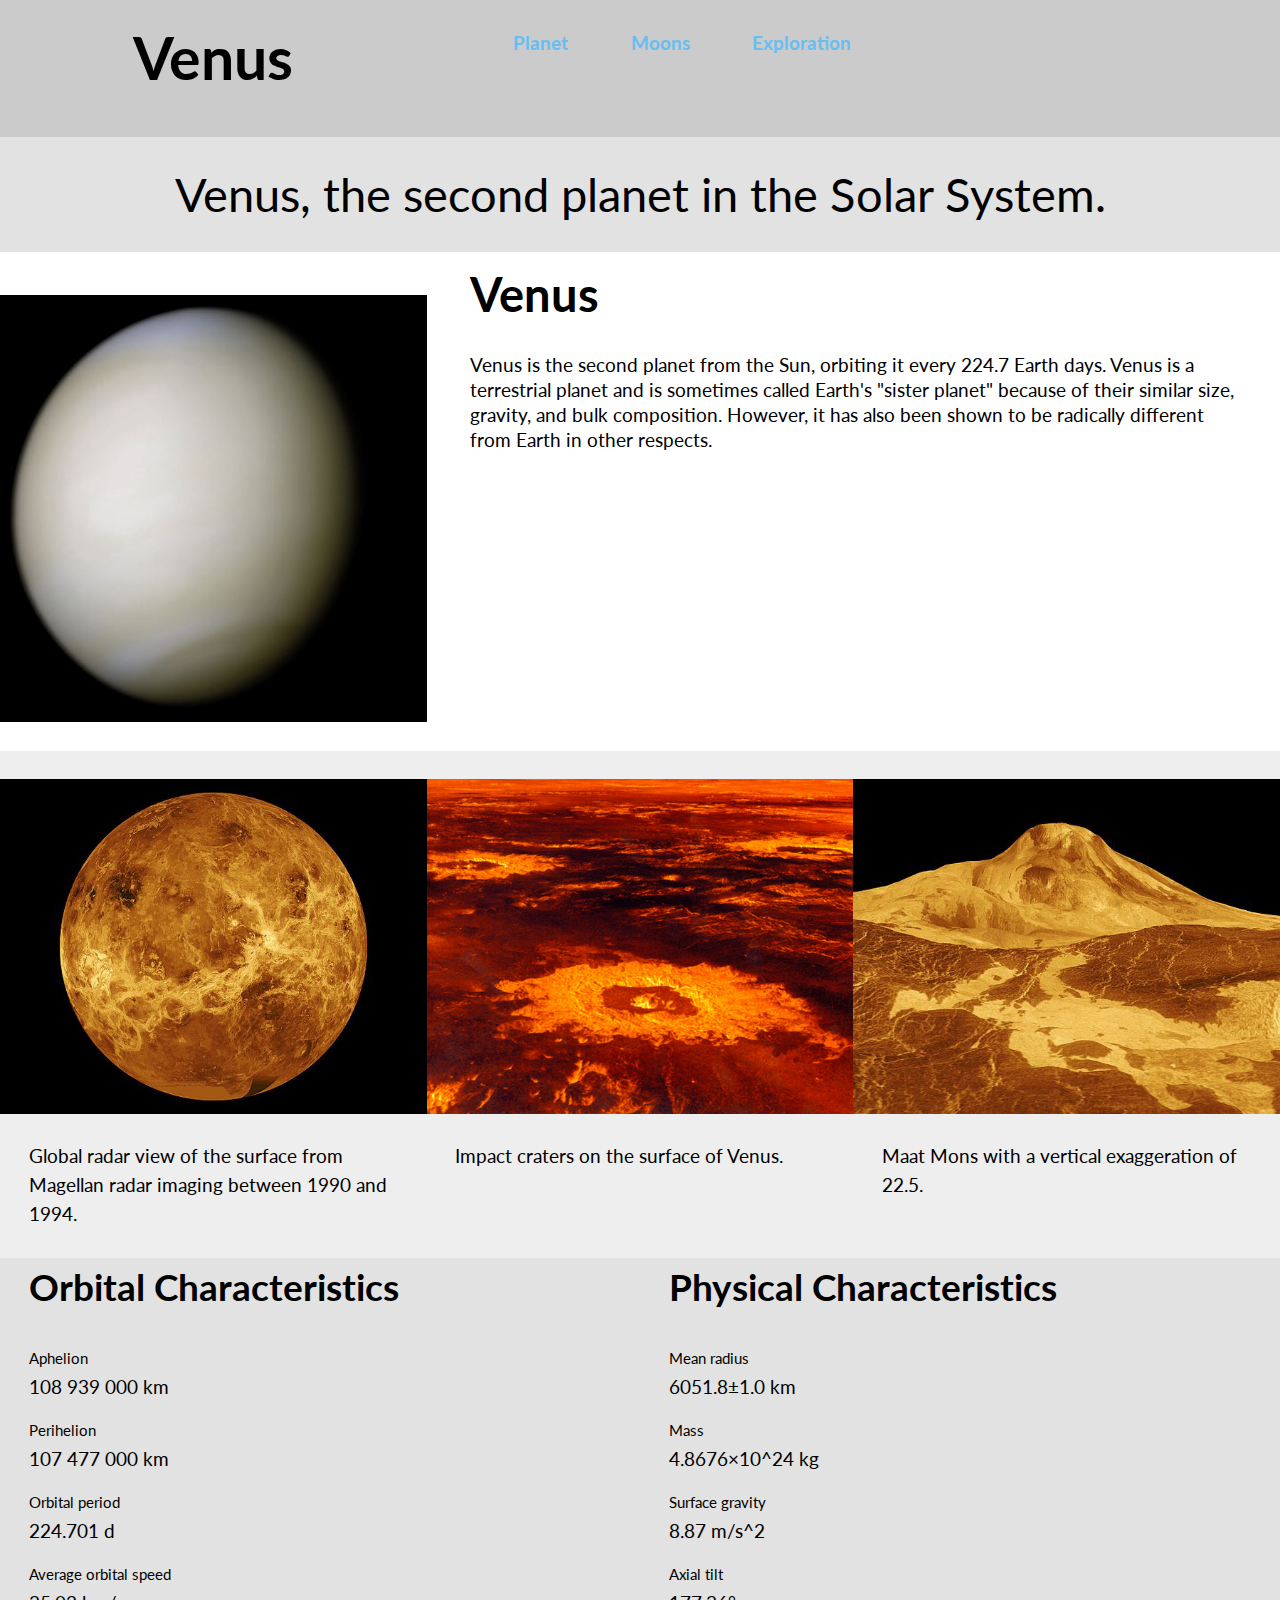
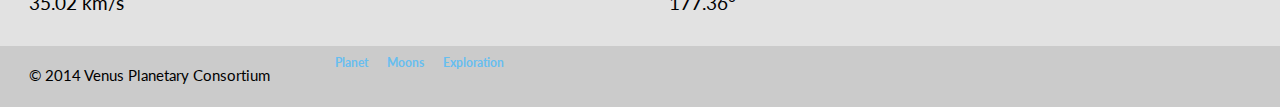
==== commit 61eafb62: "Footer pushed down. Small screen done." ====
--- a/index.html
+++ b/index.html
@@ -21,9 +21,9 @@
 	<div class="unit xs-1 s-1 m-2-3 l-2-3">
 		<nav class="pad-t-1-2 pad-t-2">
 			<ul class="gutter-2 pad-t-1-2">
-				<li class="gutter push-half"><a class="brand" href="index.html">Planet</li></a>
-				<li class="gutter push-half"><a class="brand" href="moon.html">Moons</li></a>
-				<li class="gutter push-half"><a class="brand" href="exploration.html">Exploration</li></a>
+				<li class="list-none gutter push-half"><a class="brand" href="index.html">Planet</li></a>
+				<li class="list-none gutter push-half"><a class="brand" href="moon.html">Moons</li></a>
+				<li class="list-none gutter push-half"><a class="brand" href="exploration.html">Exploration</li></a>
 			</ul>
 		</nav>
 	</div>
@@ -114,9 +114,9 @@
 <p class="copyright pad-t-1-2 gutter milli">© 2014 Venus Planetary Consortium</p>
 
 		<ul class="gutter">
-			<a class="brand" href="index.html"><li class="list-none gutter-1-4 ad-t-1-2 micro">Planet</li></a>
-			<a class="brand" href="moon.html"><li class="list-none gutter-1-4 pad-t-1-2 milli">Moons</li></a>
-			<a class="brand" href="exploration.html"><li class="list-none gutter-1-4 pad-t-1-2 milli">Exploration</li></a>
+			<a class="brand" href="index.html"><li class="list-none gutter-1-4 micro">Planet</li></a>
+			<a class="brand" href="moon.html"><li class="list-none gutter-1-4 micro">Moons</li></a>
+			<a class="brand" href="exploration.html"><li class="list-none gutter-1-4 micro">Exploration</li></a>
 	</ul>
 </footer>
 
--- a/css/main.css
+++ b/css/main.css
@@ -347,7 +347,12 @@
 
 	li {
 		display: inline-block;
+    text-align: center;
 	}
+
+.copyright {
+  padding-right: 8.3rem;
+}
 
 }
 
@@ -700,6 +705,15 @@
 }
 
 
+  li {
+    display: inline-block;
+  }
+
+  li a:hover {
+    color: #fff;
+    background-color: #3a77bb;
+    padding: .5em .45em .5em .45em;
+  }
 
 }
 
@@ -875,48 +889,55 @@
   padding-right: 0.3750rem;
 }
 
-}
-
-
-
-
-
-
-
-
-
-
-
-
-
-
-
-
-
-
-
-
-
-
-
-
-
-
-
-
-
-
-
-
-
-
-
-
-
-
-
-
-
-
-
-
+
+  li {
+    display: inline-block;
+  }
+
+
+
+}
+
+
+
+
+
+
+
+
+
+
+
+
+
+
+
+
+
+
+
+
+
+
+
+
+
+
+
+
+
+
+
+
+
+
+
+
+
+
+
+
+
+
+
+
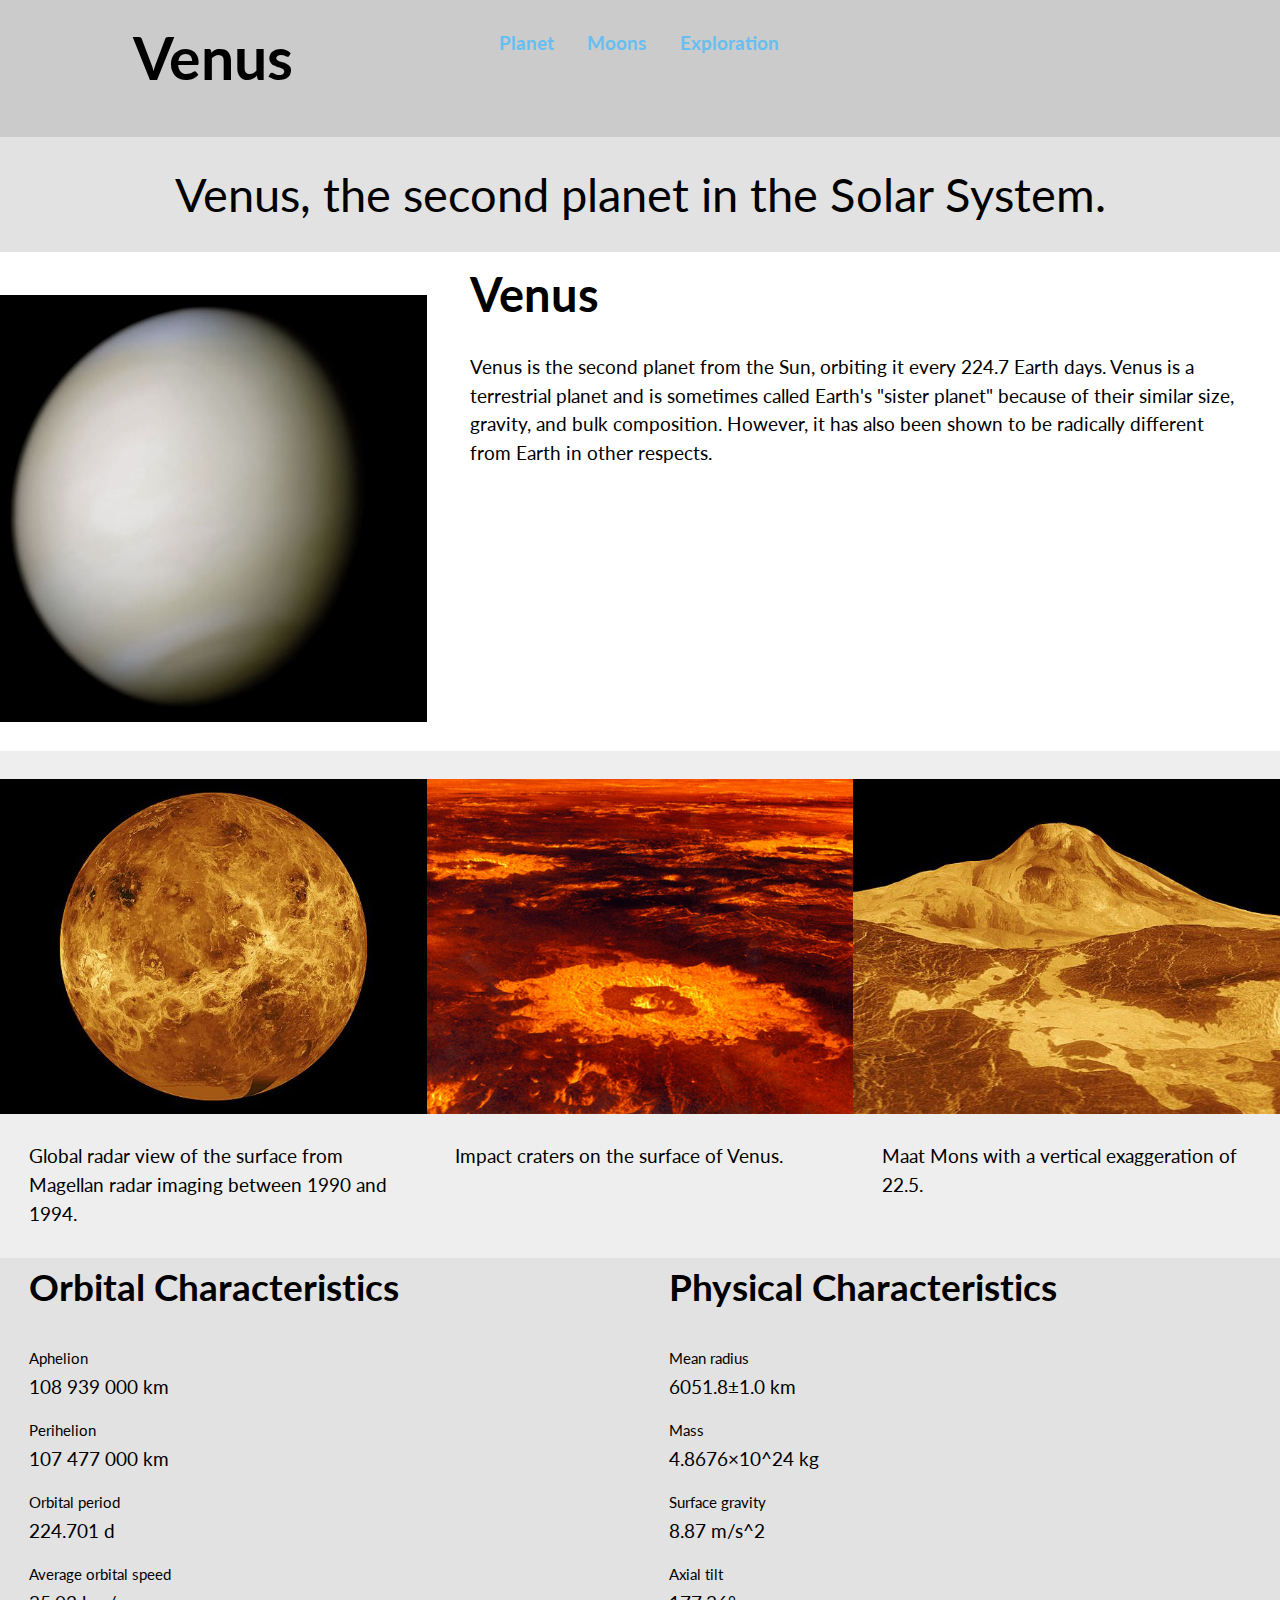
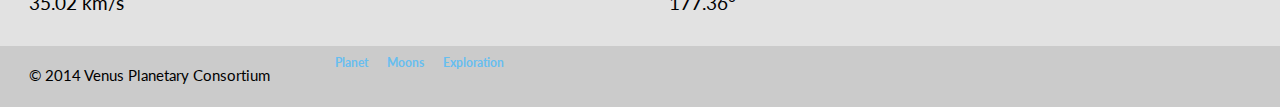
==== commit 69ff96cb: "Problems with grid on med and leg screen for moon" ====
--- a/index.html
+++ b/index.html
@@ -21,9 +21,9 @@
 	<div class="unit xs-1 s-1 m-2-3 l-2-3">
 		<nav class="pad-t-1-2 pad-t-2">
 			<ul class="gutter-2 pad-t-1-2">
-				<li class="list-none gutter push-half"><a class="brand" href="index.html">Planet</li></a>
-				<li class="list-none gutter push-half"><a class="brand" href="moon.html">Moons</li></a>
-				<li class="list-none gutter push-half"><a class="brand" href="exploration.html">Exploration</li></a>
+				<li class="list-none gutter-2 gutter-1-2 push-half"><a class="brand" href="index.html">Planet</li></a>
+				<li class="list-none gutter-2 gutter-1-2 push-half"><a class="brand" href="moon.html">Moons</li></a>
+				<li class="list-none gutter-2 gutter-1-2 push-half"><a class="brand" href="exploration.html">Exploration</li></a>
 			</ul>
 		</nav>
 	</div>
--- a/css/main.css
+++ b/css/main.css
@@ -407,7 +407,7 @@
   line-height: 1.1667;
 }
 
-h6, .kilo, input, textarea {
+p, h6, .kilo, input, textarea {
   font-size: 1.0000rem;
   line-height: 1.4000;
 }
@@ -527,9 +527,10 @@
 		display: inline-block;
 	}
 
-	li a:hover {
-		padding: 0 .5em 0 0;
-	}
+  li a:hover {
+    padding: .5em .25em .5em 0;
+  }
+
 
 }
 
@@ -588,7 +589,7 @@
   line-height: 1.2000;
 }
 
-h6, .kilo, input, textarea {
+p, h6, .kilo, input, textarea {
   font-size: 1.0000rem;
   line-height: 1.5000;
 }
@@ -704,16 +705,12 @@
   padding-right: 0.3750rem;
 }
 
-
   li {
     display: inline-block;
   }
 
-  li a:hover {
-    color: #fff;
-    background-color: #3a77bb;
-    padding: .5em .45em .5em .45em;
-  }
+
+
 
 }
 
@@ -773,7 +770,7 @@
   line-height: 1.1253;
 }
 
-h6, .kilo, input, textarea {
+p, h6, .kilo, input, textarea {
   font-size: 1.0000rem;
   line-height: 1.5000;
 }
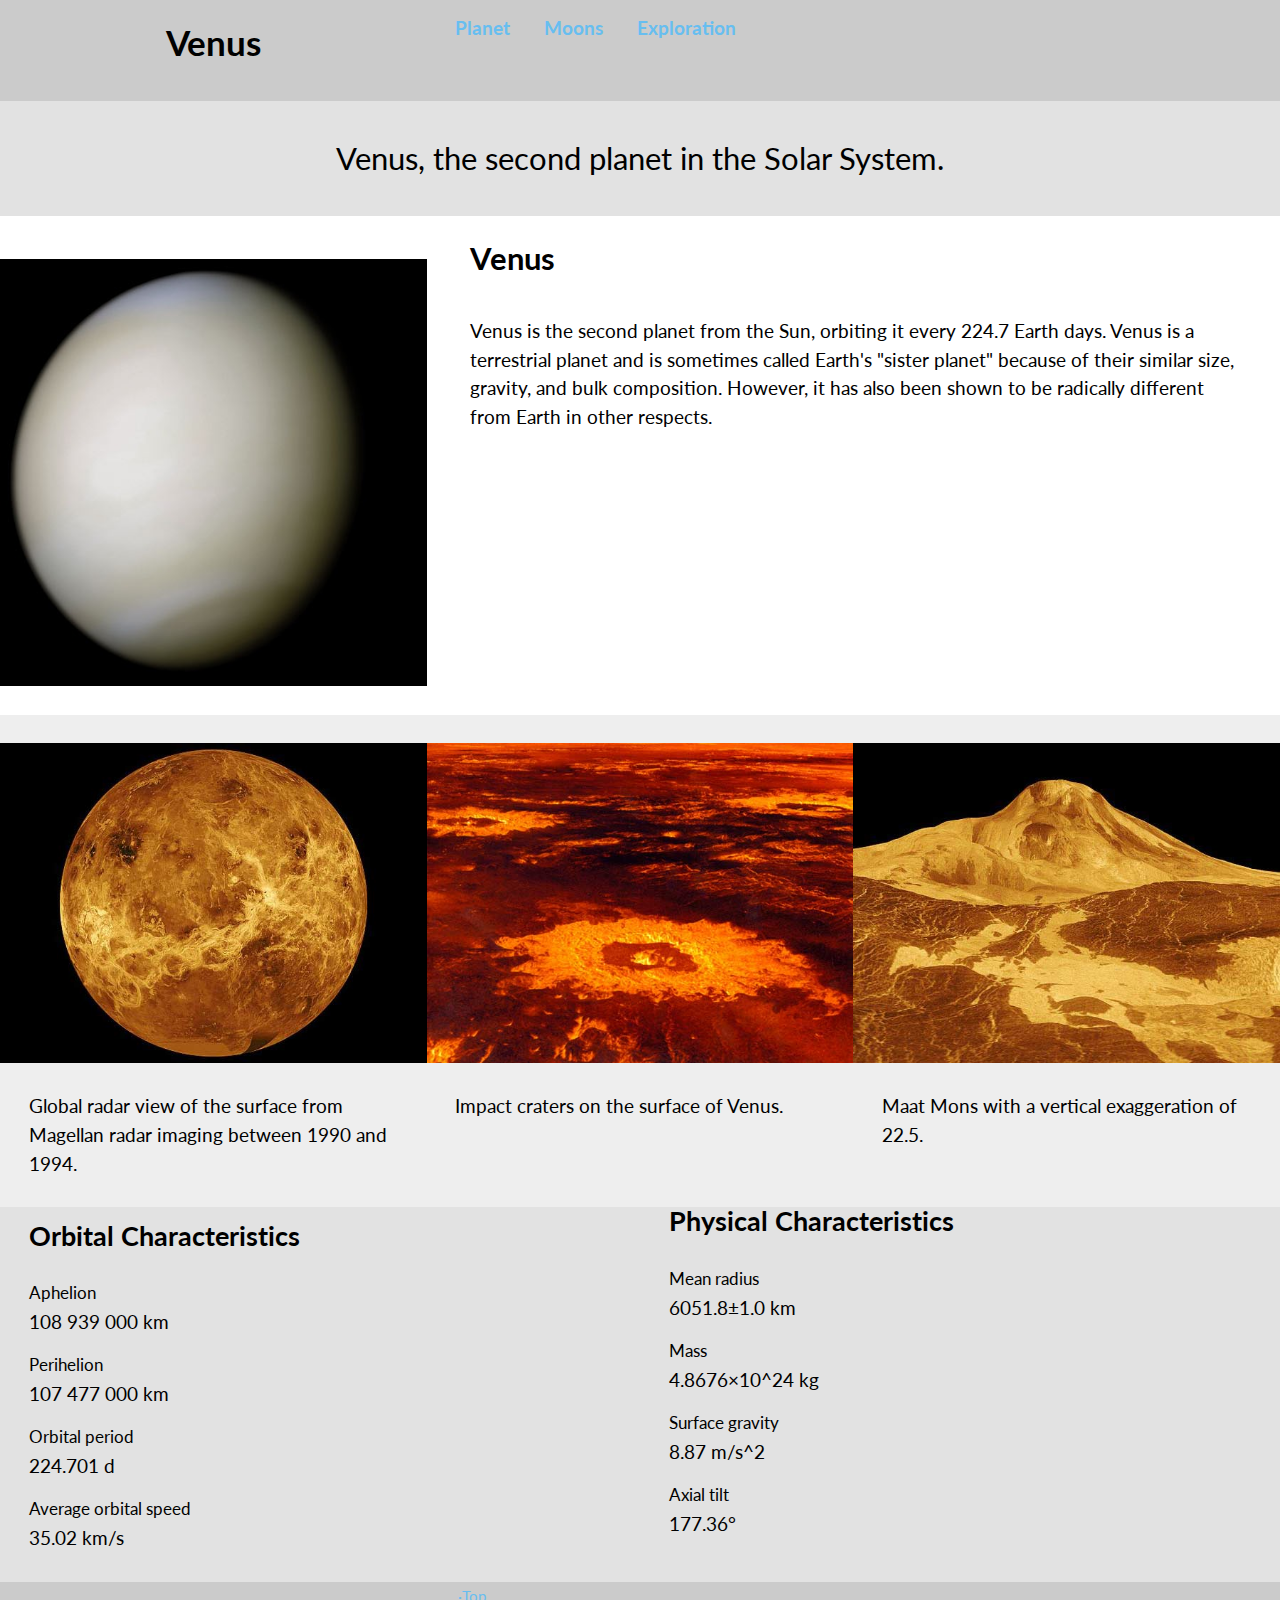
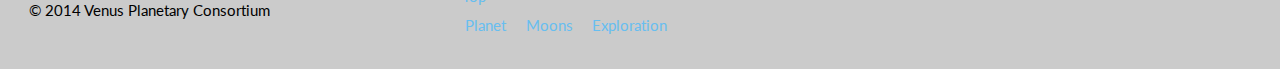
==== commit 5246e102: "Cleaned up html files and added new css files." ====
--- a/index.html
+++ b/index.html
@@ -3,11 +3,13 @@
 	<head>
 		<meta charset="utf-8">
 		<title>Venus</title>
-		<link href="css/grid.css" rel="stylesheet">
-		<link href="css/main.css" rel="stylesheet">
 		<meta name="handheldfriendly" content"true">
 		<meta name="mobileoptimized" content="240">
 		<link href='https://fonts.googleapis.com/css?family=Lato:400,700' rel='stylesheet' type='text/css'>
+		<link href="css/modules.css" rel="stylesheet">
+		<link href="css/grid.css" rel="stylesheet">
+		<link href="css/type.css" rel="stylesheet">
+		<link href="css/main.css" rel="stylesheet">
 	</head>
 
 <body>
@@ -15,15 +17,15 @@
 <div class="grid box-c1">
 
 	<div class="unit xs-1 s-1 m-1-3 l-1-3">
-		<h1 class="pad-t-1-2 pad-b-1-4 text-center gutter">Venus</h1>
+		<h1 class="pad-t-1-2 pad-0 text-center gutter">Venus</h1>
 	</div>
 
 	<div class="unit xs-1 s-1 m-2-3 l-2-3">
 		<nav class="pad-t-1-2 pad-t-2">
-			<ul class="gutter-2 pad-t-1-2">
-				<li class="list-none gutter-2 gutter-1-2 push-half"><a class="brand" href="index.html">Planet</li></a>
-				<li class="list-none gutter-2 gutter-1-2 push-half"><a class="brand" href="moon.html">Moons</li></a>
-				<li class="list-none gutter-2 gutter-1-2 push-half"><a class="brand" href="exploration.html">Exploration</li></a>
+			<ul class="gutter-1-2">
+				<li class="list-none gutter-1-2 push-half"><a class="brand bold" href="index.html">Planet</li></a>
+				<li class="list-none gutter-1-2 push-half"><a class="brand bold" href="moon.html">Moons</li></a>
+				<li class="list-none gutter-1-2 push-half"><a class="brand bold" href="exploration.html">Exploration</li></a>
 			</ul>
 		</nav>
 	</div>
@@ -80,7 +82,7 @@
 <div class="grid box-c2">
 
 	<div class="xs-1 s-1 m-1-2 l-1-2">
-		<h3 class="tera bold gutter">Orbital Characteristics</h3>
+		<h3 class="tera bold gutter pad-t-1-2">Orbital Characteristics</h3>
 			<dl class="gutter">
 				<dt class="milli">Aphelion</dt>
 					<dd class="push-half">108 939 000 km</dd>
@@ -111,9 +113,10 @@
 </div>
 
 <footer class="grid box-c1">
-<p class="copyright pad-t-1-2 gutter milli">© 2014 Venus Planetary Consortium</p>
+<p class="copyright pad-t-1-2 gutter micro">© 2014 Venus Planetary Consortium</p>
 
 		<ul class="gutter">
+			<p class="brand micro push-0">·Top</p>
 			<a class="brand" href="index.html"><li class="list-none gutter-1-4 micro">Planet</li></a>
 			<a class="brand" href="moon.html"><li class="list-none gutter-1-4 micro">Moons</li></a>
 			<a class="brand" href="exploration.html"><li class="list-none gutter-1-4 micro">Exploration</li></a>
--- a/css/modules.css
+++ b/css/modules.css
@@ -0,0 +1,283 @@
+/*!
+ * Modulifier || Code released under the UNLICENSE
+ * Code under other copyrights & licenses listed below.
+ * http://modulifier.web-dev.tools/#responsive;images;list-group;embed;media-object;accessibility;print
+ */
+
+@-moz-viewport { width: device-width; scale: 1; }
+@-ms-viewport { width: device-width; scale: 1; }
+@-o-viewport { width: device-width; scale: 1; }
+@-webkit-viewport { width: device-width; scale: 1; }
+@viewport { width: device-width; scale: 1; }
+
+html {
+  box-sizing: border-box;
+  -moz-text-size-adjust: 100%;
+  -ms-text-size-adjust: 100%;
+  -webkit-text-size-adjust: 100%;
+  text-size-adjust: 100%;
+}
+
+*, *::before, *::after {
+  box-sizing: inherit;
+}
+
+body {
+  margin: 0;
+}
+
+article, aside, details, figcaption, figure,
+footer, header, main, menu, nav, section, summary {
+  display: block;
+}
+
+audio, canvas, progress, video {
+  display: inline-block;
+  vertical-align: baseline;
+}
+
+template {
+  display: none;
+}
+
+img {
+  border: 0;
+}
+
+.img-flex {
+  display: block;
+  width: 100%;
+}
+
+svg:not(:root) {
+  overflow: hidden;
+}
+
+svg {
+  fill: currentColor;
+  stroke: currentColor;
+}
+
+.image-replacement, .ir {
+  overflow: hidden;
+  direction: ltr;
+  text-align: left;
+  text-indent: 100%;
+  white-space: nowrap;
+}
+
+.list-group {
+  padding-left: 0;
+  list-style-type: none;
+}
+
+.list-group > dd {
+  margin-left: 0;
+}
+
+.list-group--inline::before,
+.list-group--inline::after {
+  content: "";
+  display: table;
+}
+
+.list-group--inline::after {
+  clear: both;
+}
+
+.list-group--inline > li {
+  display: inline-block;
+}
+
+.list-group--inline > dt {
+  clear: left;
+  float: left;
+  width: 11em;
+}
+
+.list-group--inline > dd {
+  float: left;
+  min-width: 12em;
+}
+
+.embed {
+  margin-left: 0;
+  margin-right: 0;
+  overflow: hidden;
+  position: relative;
+  width: 100%;
+}
+
+.embed--1by1 {
+  padding-top: 100%; /* Square */
+}
+
+.embed--4by3 {
+  padding-top: 75%; /* Traditional TV/computer screens */
+}
+
+.embed--iso216 {
+  padding-top: 70.92%; /* A-standard paper sizes */
+}
+
+.embed--3by2 {
+  padding-top: 66.6%; /* Classic 35 mm film & most digital photos, landscape */
+}
+
+.embed--2by3 {
+  padding-top: 150%; /* Classic 35 mm film & most digital photos, portrait */
+}
+
+.embed--golden {
+  padding-top: 61.8%; /* The Golden Ratio */
+}
+
+.embed--16by9 {
+  padding-top: 56.25%; /* HD TV */
+}
+
+.embed--185by100 {
+  padding-top: 54.05%; /* Common widescreen cinema */
+}
+
+.embed--24by10 {
+  padding-top: 41.667%; /* Widescreen cinema: 2.4:1 */;
+}
+
+.embed--3by1 {
+  padding-top: 33.3333%; /* Panorama photos */
+}
+
+.embed--4by1 {
+  padding-top: 25%; /* Polyvision */
+}
+
+.embed__item {
+  height: 100%;
+  left: 0;
+  position: absolute;
+  top: 0;
+  width: 100%;
+}
+
+.media {
+  overflow: hidden;
+}
+
+.media__img {
+  float: left;
+}
+
+.media__img--reversed {
+  float: right;
+}
+
+.media__img--stacked {
+  float: none;
+}
+
+.media__body {
+  overflow: hidden;
+  min-width: 12em; /* Slightly less than 200px, responsiveness built in */
+}
+
+a:hover, a:active {
+  outline: none;
+}
+
+a:focus, [tabindex="0"]:focus,
+input:focus, textarea:focus, button:focus {
+  outline: 3px solid #000;
+}
+
+.skip-links {
+  margin: 0;
+  padding: 0;
+  list-style-type: none;
+}
+
+.skip-links a {
+  padding: 0.5em 0.75em;
+  position: absolute;
+  top: -3em;
+  z-index: 10000; /* To make sure they're always on top */
+  background-color: #000;
+  color: #fff;
+  font-size: 1.125rem;
+  font-weight: bold;
+  text-decoration: none;
+}
+
+.skip-links a:focus {
+  top: 0;
+}
+
+.print-only {
+  display: none;
+  visibility: hidden;
+}
+
+@media print {
+
+  .no-print {
+    display: none;
+    visibility: hidden;
+  }
+
+  .print-only {
+    display: block;
+    visibility: visible;
+  }
+
+  /*!
+   * (c) HTML5 Boilerplate || MIT License
+   *     https://html5boilerplate.com/
+   */
+
+  *, *:before, *:after, *:first-letter, *:first-line {
+    background: none transparent !important;
+    color: #000 !important;
+    box-shadow: none !important;
+    text-shadow: none !important;
+  }
+
+  a, a:visited {
+    text-decoration: underline;
+  }
+
+  a[href]:after {
+    content: " (" attr(href) ")";
+  }
+
+  abbr[title]:after {
+    content: " (" attr(title) ")";
+  }
+
+  a[href^="#"]:after,
+  a[href^="javascript:"]:after {
+    content: "";
+  }
+
+  pre, blockquote {
+    page-break-inside: avoid;
+  }
+
+  thead {
+    display: table-header-group;
+  }
+
+  tr, img {
+    page-break-inside: avoid;
+  }
+
+  p, h1, h2, h3, h4, h5, h6 {
+    orphans: 3;
+    widows: 3;
+  }
+
+  h1, h2, h3, h4, h5, h6 {
+    page-break-after: avoid;
+  }
+
+  /*! End HTML5 Boilerplate code */
+}
--- a/css/type.css
+++ b/css/type.css
@@ -0,0 +1,749 @@
+/*
+  Typografier || Code released under the UNLICENSE
+  http://typografier.web-dev.tools/#0,100,1.3,1.067;38,110,1.4,1.125;60,120,1.5,1.125;90,130,1.5,1.125
+*/
+
+html {
+  font-size: 100%;
+  line-height: 1.3;
+}
+
+a {
+  background-color: transparent;
+}
+
+sub, sup {
+  font-size: 75%;
+  line-height: 1px;
+  position: relative;
+  vertical-align: baseline;
+}
+
+sup {
+  top: -0.5em;
+}
+
+sub {
+  bottom: -0.25em;
+}
+
+pre, code, kbd, samp {
+  font-size: 100%;
+}
+
+abbr[title] {
+  border-bottom: 1px dotted;
+  text-decoration: none;
+}
+
+b, strong {
+  font-weight: bold;
+}
+
+dfn, caption {
+  font-style: italic;
+}
+
+hr {
+  border: 0;
+  border-top: 1px solid;
+  height: 0;
+}
+
+table {
+  border-collapse: collapse;
+  border-spacing: 0;
+  width: 100%;
+}
+
+th, td {
+  border-bottom: 1px solid;
+  text-align: left;
+}
+
+thead th {
+  vertical-align: bottom;
+}
+
+.text-left {
+  text-align: left;
+}
+
+.text-right {
+  text-align: right;
+}
+
+.text-center {
+  text-align: center;
+}
+
+.normal {
+  font-weight: normal;
+}
+
+.bold {
+  font-weight: bold;
+}
+
+.italic {
+  font-style: italic;
+}
+
+h1, h2, h3, h4, h5, h6,
+p, ul, ol, dl, dd, figure,
+blockquote, details, hr,
+fieldset, pre, table {
+  margin: 0 0 1.3rem;
+}
+
+.yotta {
+  font-size: 1.5745rem;
+  line-height: 1.6513;
+}
+
+.zetta {
+  font-size: 1.4757rem;
+  line-height: 1.7619;
+}
+
+h1, .exa {
+  font-size: 1.3830rem;
+  line-height: 1.8800;
+}
+
+h2, .peta {
+  font-size: 1.2962rem;
+  line-height: 1.0030;
+}
+
+h3, .tera {
+  font-size: 1.2148rem;
+  line-height: 1.0702;
+}
+
+h4, .giga {
+  font-size: 1.1385rem;
+  line-height: 1.1419;
+}
+
+h5, .mega {
+  font-size: 1.0670rem;
+  line-height: 1.2184;
+}
+
+h6, .kilo, input, textarea {
+  font-size: 1.0000rem;
+  line-height: 1.3000;
+}
+
+small, .milli {
+  font-size: 0.9372rem;
+  line-height: 1.3871;
+}
+
+.micro {
+  font-size: 0.8784rem;
+  line-height: 1.4800;
+}
+
+.push {
+  margin-bottom: 1.3rem;
+}
+
+.push-none, .push-0 {
+  margin-bottom: 0;
+}
+
+.push-double, .push-2 {
+  margin-bottom: 2.6000rem;
+}
+
+.push-half, .push-1-2 {
+  margin-bottom: 0.6500rem;
+}
+
+.push-quarter, .push-1-4 {
+  margin-bottom: 0.3250rem;
+}
+
+.push-right-quarter, .push-r-1-4 {
+  margin-right: 0.3250rem;
+}
+
+.push-right-half, .push-r-1-2 {
+  margin-right: 0.6500rem;
+}
+
+.push-right, .push-r {
+  margin-right: 1.3rem;
+}
+
+.pad-top, .pad-t {
+  padding-top: 1.3rem;
+}
+
+.pad-bottom, .pad-b {
+  padding-bottom: 1.3rem;
+}
+
+.pad-top-double, .pad-t-2 {
+  padding-top: 2.6000rem;
+}
+
+.pad-bottom-double, .pad-b-2 {
+  padding-bottom: 2.6000rem;
+}
+
+.pad-top-half, .pad-t-1-2 {
+  padding-top: 0.6500rem;
+}
+
+.pad-bottom-half, .pad-b-1-2 {
+  padding-bottom: 0.6500rem;
+}
+
+.pad-top-quarter, .pad-t-1-4 {
+  padding-top: 0.3250rem;
+}
+
+.pad-bottom-quarter, .pad-b-1-4 {
+  padding-bottom: 0.3250rem;
+}
+
+.island {
+  padding: 1.3rem;
+}
+
+.island-double, .island-2 {
+  padding: 2.6000rem;
+}
+
+.island-half, .island-1-2 {
+  padding: 0.6500rem;
+}
+
+.island-quarter, .island-1-4,
+td, th, fieldset {
+  padding: 0.3250rem;
+}
+
+.gutter {
+  padding-left: 1.3rem;
+  padding-right: 1.3rem;
+}
+
+.gutter-double, .gutter-2 {
+  padding-left: 2.6000rem;
+  padding-right: 2.6000rem;
+}
+
+.gutter-half, .gutter-1-2 {
+  padding-left: 0.6500rem;
+  padding-right: 0.6500rem;
+}
+
+.gutter-quarter, .gutter-1-4 {
+  padding-left: 0.3250rem;
+  padding-right: 0.3250rem;
+}
+
+@media only screen and (min-width: 38em) {
+
+html {
+  font-size: 110%;
+  line-height: 1.4;
+}
+
+h1, h2, h3, h4, h5, h6,
+p, ul, ol, dl, dd, figure,
+blockquote, details, hr,
+fieldset, pre, table {
+  margin: 0 0 1.4rem;
+}
+
+.yotta {
+  font-size: 2.2807rem;
+  line-height: 1.2277;
+}
+
+.zetta {
+  font-size: 2.0273rem;
+  line-height: 1.3812;
+}
+
+h1, .exa {
+  font-size: 1.8020rem;
+  line-height: 1.5538;
+}
+
+h2, .peta {
+  font-size: 1.6018rem;
+  line-height: 1.7480;
+}
+
+h3, .tera {
+  font-size: 1.4238rem;
+  line-height: 1.9665;
+}
+
+h4, .giga {
+  font-size: 1.2656rem;
+  line-height: 1.1062;
+}
+
+h5, .mega {
+  font-size: 1.1250rem;
+  line-height: 1.2444;
+}
+
+h6, .kilo, input, textarea {
+  font-size: 1.0000rem;
+  line-height: 1.4000;
+}
+
+small, .milli {
+  font-size: 0.8889rem;
+  line-height: 1.5750;
+}
+
+.micro {
+  font-size: 0.7901rem;
+  line-height: 1.7719;
+}
+
+.push {
+  margin-bottom: 1.4rem;
+}
+
+.push-none, .push-0 {
+  margin-bottom: 0;
+}
+
+.push-double, .push-2 {
+  margin-bottom: 2.8000rem;
+}
+
+.push-half, .push-1-2 {
+  margin-bottom: 0.7000rem;
+}
+
+.push-quarter, .push-1-4 {
+  margin-bottom: 0.3500rem;
+}
+
+.push-right-quarter, .push-r-1-4 {
+  margin-right: 0.3500rem;
+}
+
+.push-right-half, .push-r-1-2 {
+  margin-right: 0.7000rem;
+}
+
+.push-right, .push-r {
+  margin-right: 1.4rem;
+}
+
+.pad-top, .pad-t {
+  padding-top: 1.4rem;
+}
+
+.pad-bottom, .pad-b {
+  padding-bottom: 1.4rem;
+}
+
+.pad-top-double, .pad-t-2 {
+  padding-top: 2.8000rem;
+}
+
+.pad-bottom-double, .pad-b-2 {
+  padding-bottom: 2.8000rem;
+}
+
+.pad-top-half, .pad-t-1-2 {
+  padding-top: 0.7000rem;
+}
+
+.pad-bottom-half, .pad-b-1-2 {
+  padding-bottom: 0.7000rem;
+}
+
+.pad-top-quarter, .pad-t-1-4 {
+  padding-top: 0.3500rem;
+}
+
+.pad-bottom-quarter, .pad-b-1-4 {
+  padding-bottom: 0.3500rem;
+}
+
+.island {
+  padding: 1.4rem;
+}
+
+.island-double, .island-2 {
+  padding: 2.8000rem;
+}
+
+.island-half, .island-1-2 {
+  padding: 0.7000rem;
+}
+
+.island-quarter, .island-1-4,
+td, th, fieldset {
+  padding: 0.3500rem;
+}
+
+.gutter {
+  padding-left: 1.4rem;
+  padding-right: 1.4rem;
+}
+
+.gutter-double, .gutter-2 {
+  padding-left: 2.8000rem;
+  padding-right: 2.8000rem;
+}
+
+.gutter-half, .gutter-1-2 {
+  padding-left: 0.7000rem;
+  padding-right: 0.7000rem;
+}
+
+.gutter-quarter, .gutter-1-4 {
+  padding-left: 0.3500rem;
+  padding-right: 0.3500rem;
+}
+
+}
+
+@media only screen and (min-width: 60em) {
+
+html {
+  font-size: 120%;
+  line-height: 1.5;
+}
+
+h1, h2, h3, h4, h5, h6,
+p, ul, ol, dl, dd, figure,
+blockquote, details, hr,
+fieldset, pre, table {
+  margin: 0 0 1.5rem;
+}
+
+.yotta {
+  font-size: 2.2807rem;
+  line-height: 1.3154;
+}
+
+.zetta {
+  font-size: 2.0273rem;
+  line-height: 1.4798;
+}
+
+h1, .exa {
+  font-size: 1.8020rem;
+  line-height: 1.6648;
+}
+
+h2, .peta {
+  font-size: 1.6018rem;
+  line-height: 1.8729;
+}
+
+h3, .tera {
+  font-size: 1.4238rem;
+  line-height: 1.0535;
+}
+
+h4, .giga {
+  font-size: 1.2656rem;
+  line-height: 1.1852;
+}
+
+h5, .mega {
+  font-size: 1.1250rem;
+  line-height: 1.3333;
+}
+
+h6, .kilo, input, textarea {
+  font-size: 1.0000rem;
+  line-height: 1.5000;
+}
+
+small, .milli {
+  font-size: 0.8889rem;
+  line-height: 1.6875;
+}
+
+.micro {
+  font-size: 0.7901rem;
+  line-height: 1.8984;
+}
+
+.push {
+  margin-bottom: 1.5rem;
+}
+
+.push-none, .push-0 {
+  margin-bottom: 0;
+}
+
+.push-double, .push-2 {
+  margin-bottom: 3.0000rem;
+}
+
+.push-half, .push-1-2 {
+  margin-bottom: 0.7500rem;
+}
+
+.push-quarter, .push-1-4 {
+  margin-bottom: 0.3750rem;
+}
+
+.push-right-quarter, .push-r-1-4 {
+  margin-right: 0.3750rem;
+}
+
+.push-right-half, .push-r-1-2 {
+  margin-right: 0.7500rem;
+}
+
+.push-right, .push-r {
+  margin-right: 1.5rem;
+}
+
+.pad-top, .pad-t {
+  padding-top: 1.5rem;
+}
+
+.pad-bottom, .pad-b {
+  padding-bottom: 1.5rem;
+}
+
+.pad-top-double, .pad-t-2 {
+  padding-top: 3.0000rem;
+}
+
+.pad-bottom-double, .pad-b-2 {
+  padding-bottom: 3.0000rem;
+}
+
+.pad-top-half, .pad-t-1-2 {
+  padding-top: 0.7500rem;
+}
+
+.pad-bottom-half, .pad-b-1-2 {
+  padding-bottom: 0.7500rem;
+}
+
+.pad-top-quarter, .pad-t-1-4 {
+  padding-top: 0.3750rem;
+}
+
+.pad-bottom-quarter, .pad-b-1-4 {
+  padding-bottom: 0.3750rem;
+}
+
+.island {
+  padding: 1.5rem;
+}
+
+.island-double, .island-2 {
+  padding: 3.0000rem;
+}
+
+.island-half, .island-1-2 {
+  padding: 0.7500rem;
+}
+
+.island-quarter, .island-1-4,
+td, th, fieldset {
+  padding: 0.3750rem;
+}
+
+.gutter {
+  padding-left: 1.5rem;
+  padding-right: 1.5rem;
+}
+
+.gutter-double, .gutter-2 {
+  padding-left: 3.0000rem;
+  padding-right: 3.0000rem;
+}
+
+.gutter-half, .gutter-1-2 {
+  padding-left: 0.7500rem;
+  padding-right: 0.7500rem;
+}
+
+.gutter-quarter, .gutter-1-4 {
+  padding-left: 0.3750rem;
+  padding-right: 0.3750rem;
+}
+
+}
+
+@media only screen and (min-width: 90em) {
+
+html {
+  font-size: 130%;
+  line-height: 1.5;
+}
+
+h1, h2, h3, h4, h5, h6,
+p, ul, ol, dl, dd, figure,
+blockquote, details, hr,
+fieldset, pre, table {
+  margin: 0 0 1.5rem;
+}
+
+.yotta {
+  font-size: 2.2807rem;
+  line-height: 1.3154;
+}
+
+.zetta {
+  font-size: 2.0273rem;
+  line-height: 1.4798;
+}
+
+h1, .exa {
+  font-size: 1.8020rem;
+  line-height: 1.6648;
+}
+
+h2, .peta {
+  font-size: 1.6018rem;
+  line-height: 1.8729;
+}
+
+h3, .tera {
+  font-size: 1.4238rem;
+  line-height: 1.0535;
+}
+
+h4, .giga {
+  font-size: 1.2656rem;
+  line-height: 1.1852;
+}
+
+h5, .mega {
+  font-size: 1.1250rem;
+  line-height: 1.3333;
+}
+
+h6, .kilo, input, textarea {
+  font-size: 1.0000rem;
+  line-height: 1.5000;
+}
+
+small, .milli {
+  font-size: 0.8889rem;
+  line-height: 1.6875;
+}
+
+.micro {
+  font-size: 0.7901rem;
+  line-height: 1.8984;
+}
+
+.push {
+  margin-bottom: 1.5rem;
+}
+
+.push-none, .push-0 {
+  margin-bottom: 0;
+}
+
+.push-double, .push-2 {
+  margin-bottom: 3.0000rem;
+}
+
+.push-half, .push-1-2 {
+  margin-bottom: 0.7500rem;
+}
+
+.push-quarter, .push-1-4 {
+  margin-bottom: 0.3750rem;
+}
+
+.push-right-quarter, .push-r-1-4 {
+  margin-right: 0.3750rem;
+}
+
+.push-right-half, .push-r-1-2 {
+  margin-right: 0.7500rem;
+}
+
+.push-right, .push-r {
+  margin-right: 1.5rem;
+}
+
+.pad-top, .pad-t {
+  padding-top: 1.5rem;
+}
+
+.pad-bottom, .pad-b {
+  padding-bottom: 1.5rem;
+}
+
+.pad-top-double, .pad-t-2 {
+  padding-top: 3.0000rem;
+}
+
+.pad-bottom-double, .pad-b-2 {
+  padding-bottom: 3.0000rem;
+}
+
+.pad-top-half, .pad-t-1-2 {
+  padding-top: 0.7500rem;
+}
+
+.pad-bottom-half, .pad-b-1-2 {
+  padding-bottom: 0.7500rem;
+}
+
+.pad-top-quarter, .pad-t-1-4 {
+  padding-top: 0.3750rem;
+}
+
+.pad-bottom-quarter, .pad-b-1-4 {
+  padding-bottom: 0.3750rem;
+}
+
+.island {
+  padding: 1.5rem;
+}
+
+.island-double, .island-2 {
+  padding: 3.0000rem;
+}
+
+.island-half, .island-1-2 {
+  padding: 0.7500rem;
+}
+
+.island-quarter, .island-1-4,
+td, th, fieldset {
+  padding: 0.3750rem;
+}
+
+.gutter {
+  padding-left: 1.5rem;
+  padding-right: 1.5rem;
+}
+
+.gutter-double, .gutter-2 {
+  padding-left: 3.0000rem;
+  padding-right: 3.0000rem;
+}
+
+.gutter-half, .gutter-1-2 {
+  padding-left: 0.7500rem;
+  padding-right: 0.7500rem;
+}
+
+.gutter-quarter, .gutter-1-4 {
+  padding-left: 0.3750rem;
+  padding-right: 0.3750rem;
+}
+
+}
--- a/css/main.css
+++ b/css/main.css
@@ -29,326 +29,64 @@
 }
 
 
-
-.text-center {
-	text-align: center;
-}
-
-.brand {
-	color: #67bef0;
-	font-weight: bold;
-}
-
-.bold {
-	font-weight: bold;
-}
-
-.white {
-	background-color: #fff;
-}
-
-.off-grey {
-	background-color: #6e6e6e;
-}
-
-.light-grey {
-	background-color: #d8d8d8;
-}
-
-.box-c1 {
-	background-color: #cbcbcb;
-}
-
-.box-c2 {
-	background-color: #e2e2e2;
-}
-
-.box-c3 {
-	background-color: #eeeeee;
-}
-
-a {
-	text-decoration: none;
-}
-
-li a:hover {
-	color: #fff;
-	background-color: #3a77bb;
-	padding: .45em 9em .45em .45em;
-}
-
-nav ul {
-	padding: 0;
-}
-
-.list-none {
-	list-style-type: none;
-}
-
-.copyright {
-	margin-bottom: 0;
-}
-
-
-
-
-
-/*
-  Typografier || Code released under the UNLICENSE
-  http://typografier.web-dev.tools/#0,100,1.3,1.200;38,110,1.4,1.200;60,120,1.5,1.250;90,130,1.5,1.333
-*/
-
-html {
-  font-size: 100%;
-  line-height: 1.3;
-}
-
-a {
-  background-color: transparent;
-}
-
-sub, sup {
-  font-size: 75%;
-  line-height: 1px;
-  position: relative;
-  vertical-align: baseline;
-}
-
-sup {
-  top: -0.5em;
-}
-
-sub {
-  bottom: -0.25em;
-}
-
-pre, code, kbd, samp {
-  font-size: 100%;
-}
-
-abbr[title] {
-  border-bottom: 1px dotted;
-  text-decoration: none;
-}
-
-b, strong {
-  font-weight: bold;
-}
-
-dfn, caption {
-  font-style: italic;
-}
-
-hr {
-  border: 0;
-  border-top: 1px solid;
-  height: 0;
-}
-
-table {
-  border-collapse: collapse;
-  border-spacing: 0;
-  width: 100%;
-}
-
-th, td {
-  border-bottom: 1px solid;
-  text-align: left;
-}
-
-thead th {
-  vertical-align: bottom;
-}
-
-.text-left {
-  text-align: left;
-}
-
-.text-right {
-  text-align: right;
-}
-
 .text-center {
   text-align: center;
 }
 
-.normal {
-  font-weight: normal;
+.brand {
+  color: #67bef0;
 }
 
 .bold {
   font-weight: bold;
 }
 
-.italic {
-  font-style: italic;
+.white {
+  background-color: #fff;
 }
 
-h1, h2, h3, h4, h5, h6,
-p, ul, ol, dl, dd, figure,
-blockquote, details, hr,
-fieldset, pre, table {
-  margin: 0 0 1.3rem;
+
+.box-c1 {
+  background-color: #cbcbcb;
 }
 
-.yotta {
-  font-size: 3.5832rem;
-  line-height: 1.0884;
+.box-c2 {
+  background-color: #e2e2e2;
 }
 
-.zetta {
-  font-size: 2.9860rem;
-  line-height: 1.3061;
+.box-c3 {
+  background-color: #eeeeee;
 }
 
-h1, .exa {
-  font-size: 2.4883rem;
-  line-height: 1.0449;
+a {
+  text-decoration: none;
 }
 
-h2, .peta {
-  font-size: 2.0736rem;
-  line-height: 1.2539;
+li a:hover {
+  color: #fff;
+  background-color: #3a77bb;
+  padding: .45em 9em .45em .45em;
 }
 
-h3, .tera {
-  font-size: 1.7280rem;
-  line-height: 1.5046;
+nav ul {
+  padding: 0;
 }
 
-h4, .giga {
-  font-size: 1.4400rem;
-  line-height: 1.8056;
+.list-none {
+  list-style-type: none;
 }
 
-h5, .mega {
-  font-size: 1.2000rem;
-  line-height: 1.0833;
-}
-
-p, h6, .kilo, input, textarea {
-  font-size: 1.0000rem;
-  line-height: 1.3000;
-}
-
-small, .milli {
-  font-size: 0.8333rem;
-  line-height: 1.5600;
-}
-
-.micro {
-  font-size: 0.6944rem;
-  line-height: 1.8720;
-}
-
-.push {
-  margin-bottom: 1.3rem;
-}
-
-.push-none, .push-0 {
+.copyright {
   margin-bottom: 0;
-}
-
-.push-double, .push-2 {
-  margin-bottom: 2.6000rem;
-}
-
-.push-half, .push-1-2 {
-  margin-bottom: 0.6500rem;
-}
-
-.push-quarter, .push-1-4 {
-  margin-bottom: 0.3250rem;
-}
-
-.push-right-quarter, .push-r-1-4 {
-  margin-right: 0.3250rem;
-}
-
-.push-right-half, .push-r-1-2 {
-  margin-right: 0.6500rem;
-}
-
-.push-right, .push-r {
-  margin-right: 1.3rem;
-}
-
-.pad-top, .pad-t {
-  padding-top: 1.3rem;
-}
-
-.pad-bottom, .pad-b {
-  padding-bottom: 1.3rem;
-}
-
-.pad-top-double, .pad-t-2 {
-  padding-top: 2.6000rem;
-}
-
-.pad-bottom-double, .pad-b-2 {
-  padding-bottom: 2.6000rem;
-}
-
-.pad-top-half, .pad-t-1-2 {
-  padding-top: 0.6500rem;
-}
-
-.pad-bottom-half, .pad-b-1-2 {
-  padding-bottom: 0.6500rem;
-}
-
-.pad-top-quarter, .pad-t-1-4 {
-  padding-top: 0.3250rem;
-}
-
-.pad-bottom-quarter, .pad-b-1-4 {
-  padding-bottom: 0.3250rem;
-}
-
-.island {
-  padding: 1.3rem;
-}
-
-.island-double, .island-2 {
-  padding: 2.6000rem;
-}
-
-.island-half, .island-1-2 {
-  padding: 0.6500rem;
-}
-
-.island-quarter, .island-1-4,
-td, th, fieldset {
-  padding: 0.3250rem;
-}
-
-.gutter {
-  padding-left: 1.3rem;
-  padding-right: 1.3rem;
-}
-
-.gutter-double, .gutter-2 {
-  padding-left: 2.6000rem;
-  padding-right: 2.6000rem;
-}
-
-.gutter-half, .gutter-1-2 {
-  padding-left: 0.6500rem;
-  padding-right: 0.6500rem;
-}
-
-.gutter-quarter, .gutter-1-4 {
-  padding-left: 0.3250rem;
-  padding-right: 0.3250rem;
 }
 
 
 @media only screen and (min-width: 28em) {
 
-	li {
-		display: inline-block;
+  li {
+    display: inline-block;
     text-align: center;
-	}
+  }
 
 .copyright {
   padding-right: 8.3rem;
@@ -356,585 +94,21 @@
 
 }
 
-
-
 @media only screen and (min-width: 38em) {
 
-html {
-  font-size: 110%;
-  line-height: 1.4;
-}
-
-h1, h2, h3, h4, h5, h6,
-p, ul, ol, dl, dd, figure,
-blockquote, details, hr,
-fieldset, pre, table {
-  margin: 0 0 1.4rem;
-}
-
-.yotta {
-  font-size: 3.5832rem;
-  line-height: 1.1721;
-}
-
-.zetta {
-  font-size: 2.9860rem;
-  line-height: 1.4066;
-}
-
-h1, .exa {
-  font-size: 2.4883rem;
-  line-height: 1.1253;
-}
-
-h2, .peta {
-  font-size: 2.0736rem;
-  line-height: 1.3503;
-}
-
-h3, .tera {
-  font-size: 1.7280rem;
-  line-height: 1.6204;
-}
-
-h4, .giga {
-  font-size: 1.4400rem;
-  line-height: 1.9444;
-}
-
-h5, .mega {
-  font-size: 1.2000rem;
-  line-height: 1.1667;
-}
-
-p, h6, .kilo, input, textarea {
-  font-size: 1.0000rem;
-  line-height: 1.4000;
-}
-
-small, .milli {
-  font-size: 0.8333rem;
-  line-height: 1.6800;
-}
-
-.micro {
-  font-size: 0.6944rem;
-  line-height: 2.0160;
-}
-
-.push {
-  margin-bottom: 1.4rem;
-}
-
-.push-none, .push-0 {
-  margin-bottom: 0;
-}
-
-.push-double, .push-2 {
-  margin-bottom: 2.8000rem;
-}
-
-.push-half, .push-1-2 {
-  margin-bottom: 0.7000rem;
-}
-
-.push-quarter, .push-1-4 {
-  margin-bottom: 0.3500rem;
-}
-
-.push-right-quarter, .push-r-1-4 {
-  margin-right: 0.3500rem;
-}
-
-.push-right-half, .push-r-1-2 {
-  margin-right: 0.7000rem;
-}
-
-.push-right, .push-r {
-  margin-right: 1.4rem;
-}
-
-.pad-top, .pad-t {
-  padding-top: 0;
-}
-
-.pad-bottom, .pad-b {
-  padding-bottom: 1.4rem;
-}
-
-.pad-top-double, .pad-t-2 {
-  padding-top: 2.8000rem;
-}
-
-.pad-bottom-double, .pad-b-2 {
-  padding-bottom: 2.8000rem;
-}
-
-.pad-top-half, .pad-t-1-2 {
-  padding-top: 0.7000rem;
-}
-
-.pad-bottom-half, .pad-b-1-2 {
-  padding-bottom: 0.7000rem;
-}
-
-.pad-top-quarter, .pad-t-1-4 {
-  padding-top: 0.3500rem;
-}
-
-.pad-bottom-quarter, .pad-b-1-4 {
-  padding-bottom: 0.3500rem;
-}
-
-.island {
-  padding: 1.4rem;
-}
-
-.island-double, .island-2 {
-  padding: 2.8000rem;
-}
-
-.island-half, .island-1-2 {
-  padding: 0.7000rem;
-}
-
-.island-quarter, .island-1-4,
-td, th, fieldset {
-  padding: 0.3500rem;
-}
-
-.gutter {
-  padding-left: 1.4rem;
-  padding-right: 1.4rem;
-}
-
-.gutter-double, .gutter-2 {
-  padding-left: 2.8000rem;
-  padding-right: 2.8000rem;
-}
-
-.gutter-half, .gutter-1-2 {
-  padding-left: 0.7000rem;
-  padding-right: 0.7000rem;
-}
-
-.gutter-quarter, .gutter-1-4 {
-  padding-left: 0.3500rem;
-  padding-right: 0.3500rem;
-}
-
-	li {
-		display: inline-block;
-	}
+  li {
+    display: inline-block;
+  }
 
   li a:hover {
     padding: .5em .25em .5em 0;
   }
 
-
 }
-
-
-
-
-
-
 
 @media only screen and (min-width: 60em) {
 
-html {
-  font-size: 120%;
-  line-height: 1.5;
-}
-
-h1, h2, h3, h4, h5, h6,
-p, ul, ol, dl, dd, figure,
-blockquote, details, hr,
-fieldset, pre, table {
-  margin: 0 0 1.5rem;
-}
-
-.yotta {
-  font-size: 4.7684rem;
-  line-height: 1.2583;
-}
-
-.zetta {
-  font-size: 3.8147rem;
-  line-height: 1.1796;
-}
-
-h1, .exa {
-  font-size: 3.0518rem;
-  line-height: 1.4746;
-}
-
-h2, .peta {
-  font-size: 2.4414rem;
-  line-height: 1.2288;
-}
-
-h3, .tera {
-  font-size: 1.9531rem;
-  line-height: 1.5360;
-}
-
-h4, .giga {
-  font-size: 1.5625rem;
-  line-height: 1.9200;
-}
-
-h5, .mega {
-  font-size: 1.2500rem;
-  line-height: 1.2000;
-}
-
-p, h6, .kilo, input, textarea {
-  font-size: 1.0000rem;
-  line-height: 1.5000;
-}
-
-small, .milli {
-  font-size: 0.8000rem;
-  line-height: 1.8750;
-}
-
-.micro {
-  font-size: 0.6400rem;
-  line-height: 2.3438;
-}
-
-.push {
-  margin-bottom: 1.5rem;
-}
-
-.push-none, .push-0 {
-  margin-bottom: 0;
-}
-
-.push-double, .push-2 {
-  margin-bottom: 3.0000rem;
-}
-
-.push-half, .push-1-2 {
-  margin-bottom: 0.7500rem;
-}
-
-.push-quarter, .push-1-4 {
-  margin-bottom: 0.3750rem;
-}
-
-.push-right-quarter, .push-r-1-4 {
-  margin-right: 0.3750rem;
-}
-
-.push-right-half, .push-r-1-2 {
-  margin-right: 0.7500rem;
-}
-
-.push-right, .push-r {
-  margin-right: 1.5rem;
-}
-
-.pad-top, .pad-t {
-  padding-top: 1.5rem;
-}
-
-.pad-bottom, .pad-b {
-  padding-bottom: 1.5rem;
-}
-
-.pad-top-double, .pad-t-2 {
-  padding-top: 3.0000rem;
-}
-
-.pad-bottom-double, .pad-b-2 {
-  padding-bottom: 3.0000rem;
-}
-
-.pad-top-half, .pad-t-1-2 {
-  padding-top: 0.7500rem;
-}
-
-.pad-bottom-half, .pad-b-1-2 {
-  padding-bottom: 0.7500rem;
-}
-
-.pad-top-quarter, .pad-t-1-4 {
-  padding-top: 0.3750rem;
-}
-
-.pad-bottom-quarter, .pad-b-1-4 {
-  padding-bottom: 0.3750rem;
-}
-
-.island {
-  padding: 1.5rem;
-}
-
-.island-double, .island-2 {
-  padding: 3.0000rem;
-}
-
-.island-half, .island-1-2 {
-  padding: 0.7500rem;
-}
-
-.island-quarter, .island-1-4,
-td, th, fieldset {
-  padding: 0.3750rem;
-}
-
-.gutter {
-  padding-left: 1.5rem;
-  padding-right: 1.5rem;
-}
-
-.gutter-double, .gutter-2 {
-  padding-left: 3.0000rem;
-  padding-right: 3.0000rem;
-}
-
-.gutter-half, .gutter-1-2 {
-  padding-left: 0.7500rem;
-  padding-right: 0.7500rem;
-}
-
-.gutter-quarter, .gutter-1-4 {
-  padding-left: 0.3750rem;
-  padding-right: 0.3750rem;
-}
-
-  li {
+    li {
     display: inline-block;
   }
-
-
-
-
 }
-
-
-
-
-
-
-
-
-@media only screen and (min-width: 90em) {
-
-html {
-  font-size: 130%;
-  line-height: 1.5;
-}
-
-h1, h2, h3, h4, h5, h6,
-p, ul, ol, dl, dd, figure,
-blockquote, details, hr,
-fieldset, pre, table {
-  margin: 0 0 1.5rem;
-}
-
-.yotta {
-  font-size: 7.4784rem;
-  line-height: 1.0029;
-}
-
-.zetta {
-  font-size: 5.6102rem;
-  line-height: 1.0695;
-}
-
-h1, .exa {
-  font-size: 4.2087rem;
-  line-height: 1.0692;
-}
-
-h2, .peta {
-  font-size: 3.1573rem;
-  line-height: 1.4253;
-}
-
-h3, .tera {
-  font-size: 2.3686rem;
-  line-height: 1.2666;
-}
-
-h4, .giga {
-  font-size: 1.7769rem;
-  line-height: 1.6883;
-}
-
-h5, .mega {
-  font-size: 1.3330rem;
-  line-height: 1.1253;
-}
-
-p, h6, .kilo, input, textarea {
-  font-size: 1.0000rem;
-  line-height: 1.5000;
-}
-
-small, .milli {
-  font-size: 0.7502rem;
-  line-height: 1.9995;
-}
-
-.micro {
-  font-size: 0.5628rem;
-  line-height: 2.6653;
-}
-
-.push {
-  margin-bottom: 1.5rem;
-}
-
-.push-none, .push-0 {
-  margin-bottom: 0;
-}
-
-.push-double, .push-2 {
-  margin-bottom: 3.0000rem;
-}
-
-.push-half, .push-1-2 {
-  margin-bottom: 0.7500rem;
-}
-
-.push-quarter, .push-1-4 {
-  margin-bottom: 0.3750rem;
-}
-
-.push-right-quarter, .push-r-1-4 {
-  margin-right: 0.3750rem;
-}
-
-.push-right-half, .push-r-1-2 {
-  margin-right: 0.7500rem;
-}
-
-.push-right, .push-r {
-  margin-right: 1.5rem;
-}
-
-.pad-top, .pad-t {
-  padding-top: 1.5rem;
-}
-
-.pad-bottom, .pad-b {
-  padding-bottom: 1.5rem;
-}
-
-.pad-top-double, .pad-t-2 {
-  padding-top: 3.0000rem;
-}
-
-.pad-bottom-double, .pad-b-2 {
-  padding-bottom: 3.0000rem;
-}
-
-.pad-top-half, .pad-t-1-2 {
-  padding-top: 0.7500rem;
-}
-
-.pad-bottom-half, .pad-b-1-2 {
-  padding-bottom: 0.7500rem;
-}
-
-.pad-top-quarter, .pad-t-1-4 {
-  padding-top: 0.3750rem;
-}
-
-.pad-bottom-quarter, .pad-b-1-4 {
-  padding-bottom: 0.3750rem;
-}
-
-.island {
-  padding: 1.5rem;
-}
-
-.island-double, .island-2 {
-  padding: 3.0000rem;
-}
-
-.island-half, .island-1-2 {
-  padding: 0.7500rem;
-}
-
-.island-quarter, .island-1-4,
-td, th, fieldset {
-  padding: 0.3750rem;
-}
-
-.gutter {
-  padding-left: 1.5rem;
-  padding-right: 1.5rem;
-}
-
-.gutter-double, .gutter-2 {
-  padding-left: 3.0000rem;
-  padding-right: 3.0000rem;
-}
-
-.gutter-half, .gutter-1-2 {
-  padding-left: 0.7500rem;
-  padding-right: 0.7500rem;
-}
-
-.gutter-quarter, .gutter-1-4 {
-  padding-left: 0.3750rem;
-  padding-right: 0.3750rem;
-}
-
-
-  li {
-    display: inline-block;
-  }
-
-
-
-}
-
-
-
-
-
-
-
-
-
-
-
-
-
-
-
-
-
-
-
-
-
-
-
-
-
-
-
-
-
-
-
-
-
-
-
-
-
-
-
-
-
-
-
-
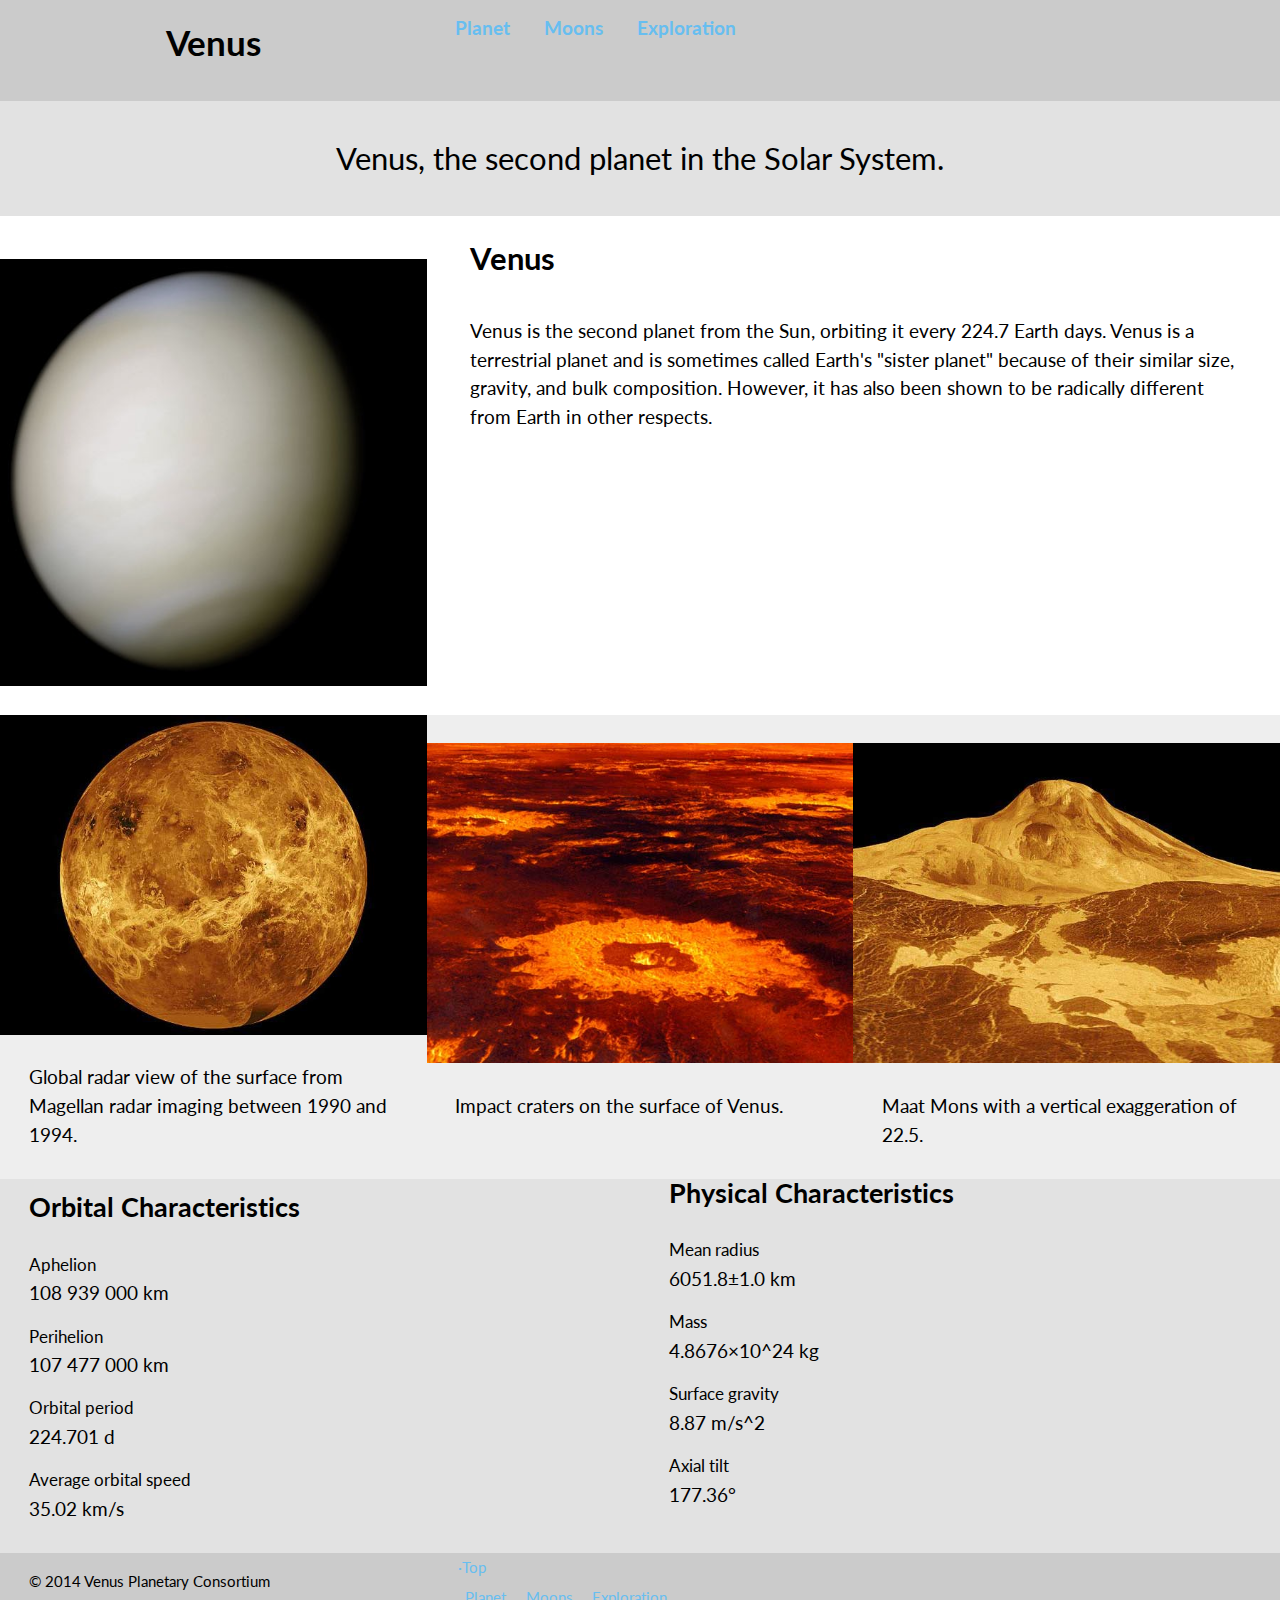
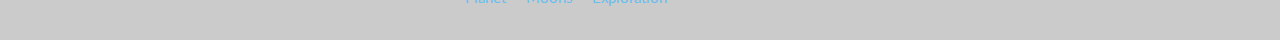
==== commit 8145c4a5: "Restarting with embed elements" ====
--- a/index.html
+++ b/index.html
@@ -22,10 +22,10 @@
 
 	<div class="unit xs-1 s-1 m-2-3 l-2-3">
 		<nav class="pad-t-1-2 pad-t-2">
-			<ul class="gutter-1-2">
-				<li class="list-none gutter-1-2 push-half"><a class="brand bold" href="index.html">Planet</li></a>
-				<li class="list-none gutter-1-2 push-half"><a class="brand bold" href="moon.html">Moons</li></a>
-				<li class="list-none gutter-1-2 push-half"><a class="brand bold" href="exploration.html">Exploration</li></a>
+			<ul class="list-group gutter-1-2">
+				<li class="list-group-item list-none gutter-1-2 push-half"><a class="brand bold" href="index.html">Planet</li></a>
+				<li class="list-group-item list-none gutter-1-2 push-half"><a class="brand bold" href="moon.html">Moons</li></a>
+				<li class="list-group-item list-none gutter-1-2 push-half"><a class="brand bold" href="exploration.html">Exploration</li></a>
 			</ul>
 		</nav>
 	</div>
@@ -46,34 +46,40 @@
 		<img class="img-1 img-flex push pad-top" src="img/venus.jpg" alt="Image of the planet Venus.">
 	</div>
 
-
 	<div class="gutter-1-2 unit xs-1 s-1 m-2-3 l-2-3">
 		<h2 class="peta push bold gutter">Venus</h2>
-		<p class="gutter pad-bottom">Venus is the second planet from the Sun, orbiting it every 224.7 Earth days. Venus is a terrestrial planet and is sometimes called Earth's "sister planet" because of their similar size, gravity, and bulk composition. However, it has also been shown to be radically different from Earth in other respects.</p>
+		<p class="gutter pad-bottom media_body">Venus is the second planet from the Sun, orbiting it every 224.7 Earth days. Venus is a terrestrial planet and is sometimes called Earth's "sister planet" because of their similar size, gravity, and bulk composition. However, it has also been shown to be radically different from Earth in other respects.</p>
 	</div>
 
 </div>
 
 <div class="grid box-c3">
 
-	<div class="unit xs-1 s-1 m-1-3 l-1-3">
+		<div class="unit xs-1 s-1 m-1-3 l-1-3">
 	<figure>
-		<img class="img-flex push pad-top"src="img/venus-1.jpg" alt="Global radar image of the planet Venus">
+		<div>
+		<img class="img-flex push"src="img/venus-1.jpg" alt="Global radar image of the planet Venus">
+		</div>
 			<figcaption class="gutter">Global radar view of the surface from Magellan radar imaging between 1990 and 1994.</figcaption>
 	</figure>
-	</div>
+</div>
 
 	<div class="unit xs-1 s-1-2 m-1-3 l-1-3">
 	<figure>
-		<img class="img-flex push pad-top" src="img/venus-2.jpg" alt="Image of craters on Venus.">
+		<div>
+			<img class="img-flex push pad-top" src="img/venus-2.jpg" alt="Image of craters on Venus.">
+		</div>
+	</figure>
 			<figcaption class="gutter">Impact craters on the surface of Venus.</figcaption>
-	</figure>
-	</div>
+
+</div>
 
 	<div class="unit xs-1 s-1-2 m-1-3 l-1-3">
 	<figure>
+		<div>
 		<img class="img-flex push pad-top" src="img/venus-3.jpg" alt="A vertical exaggeration on Venus.">
 			<figcaption class="gutter">Maat Mons with a vertical exaggeration of 22.5.</figcaption>
+		</div>
 	<figure>
 	</div>
 
@@ -83,7 +89,7 @@
 
 	<div class="xs-1 s-1 m-1-2 l-1-2">
 		<h3 class="tera bold gutter pad-t-1-2">Orbital Characteristics</h3>
-			<dl class="gutter">
+			<dl class="gutter list-group">
 				<dt class="milli">Aphelion</dt>
 					<dd class="push-half">108 939 000 km</dd>
 				<dt class="milli">Perihelion</dt>
@@ -98,7 +104,7 @@
 
 	<div class="xs-1 s-1 m-1-2 l-1-2">
 	<h3 class="tera bold gutter">Physical Characteristics</h3>
-		<dl class="gutter">
+		<dl class="list-group gutter">
 			<dt class="milli">Mean radius</dt>
 				<dd class="push-half">6051.8±1.0 km</dd>
 			<dt class="milli">Mass</dt>
@@ -115,7 +121,7 @@
 <footer class="grid box-c1">
 <p class="copyright pad-t-1-2 gutter micro">© 2014 Venus Planetary Consortium</p>
 
-		<ul class="gutter">
+		<ul class="list-group gutter">
 			<p class="brand micro push-0">·Top</p>
 			<a class="brand" href="index.html"><li class="list-none gutter-1-4 micro">Planet</li></a>
 			<a class="brand" href="moon.html"><li class="list-none gutter-1-4 micro">Moons</li></a>
--- a/css/main.css
+++ b/css/main.css
@@ -45,7 +45,6 @@
   background-color: #fff;
 }
 
-
 .box-c1 {
   background-color: #cbcbcb;
 }
@@ -66,14 +65,6 @@
   color: #fff;
   background-color: #3a77bb;
   padding: .45em 9em .45em .45em;
-}
-
-nav ul {
-  padding: 0;
-}
-
-.list-none {
-  list-style-type: none;
 }
 
 .copyright {
@@ -112,3 +103,4 @@
     display: inline-block;
   }
 }
+
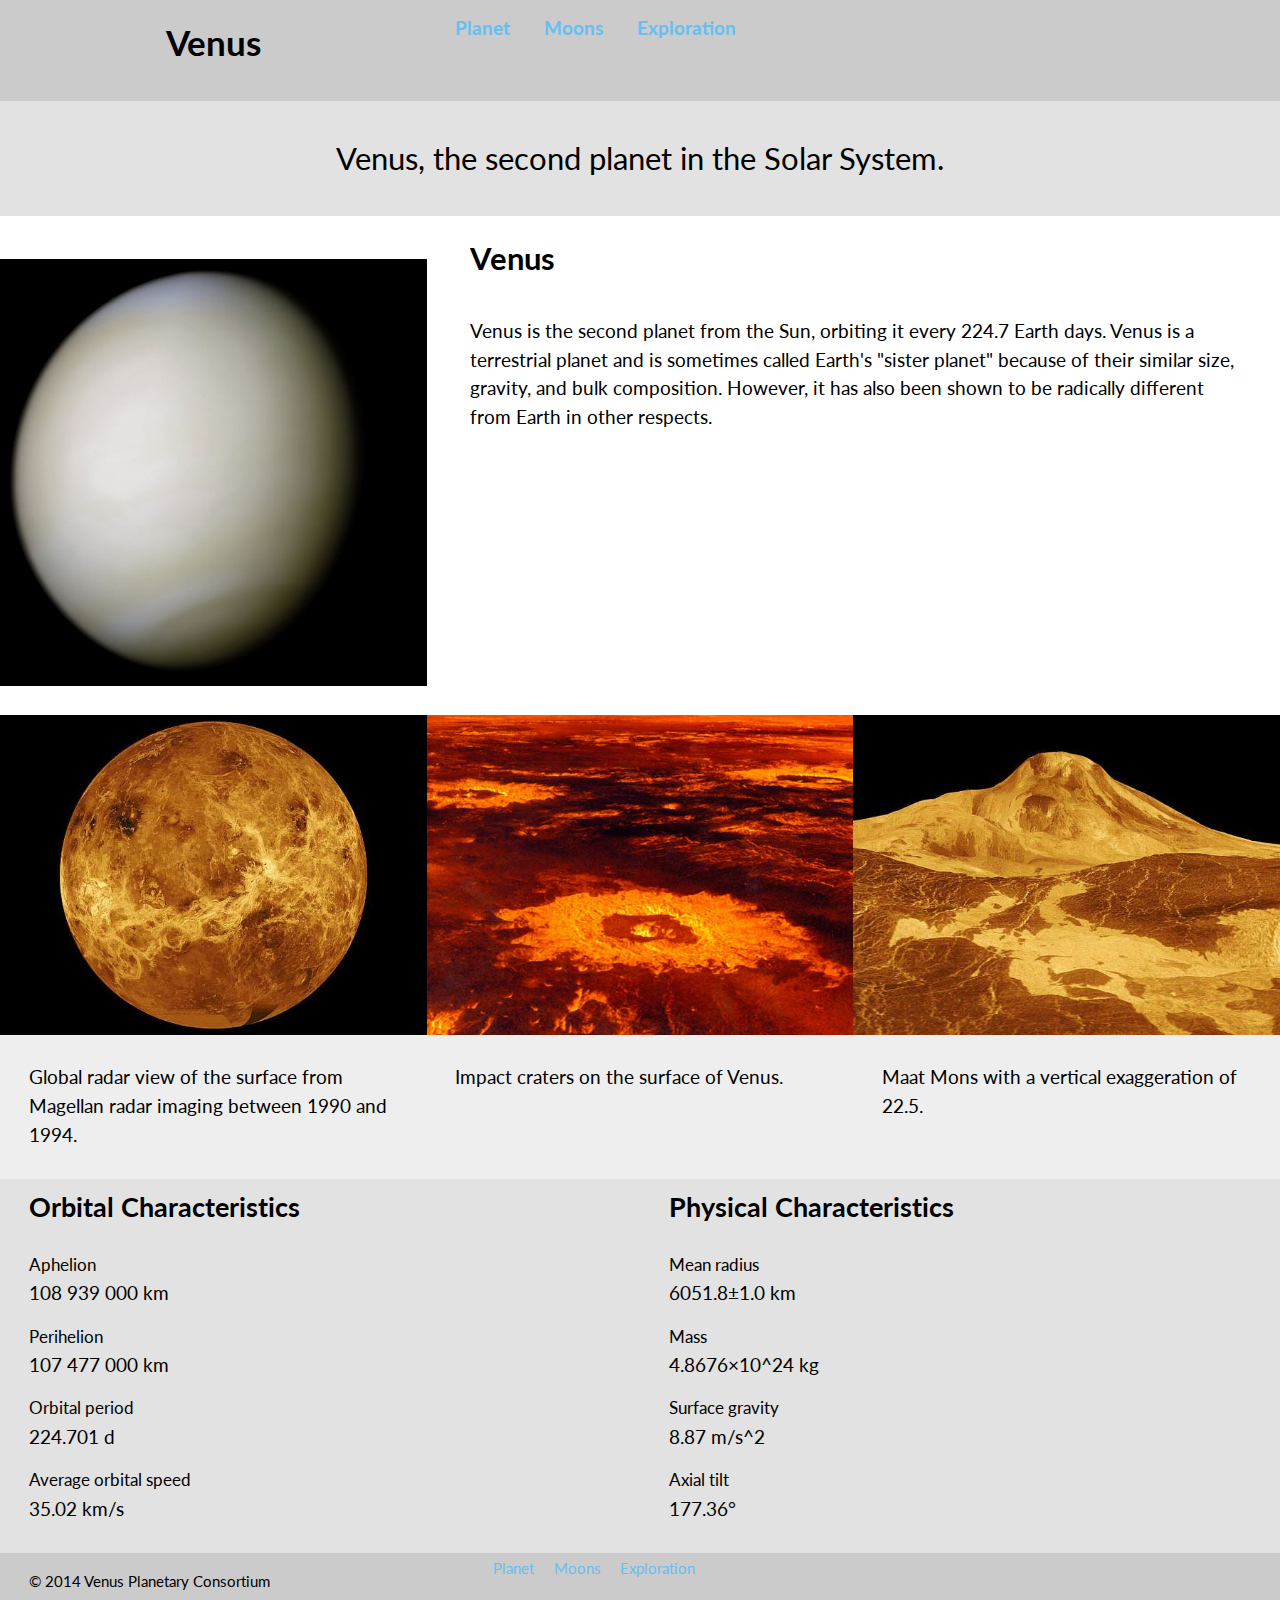
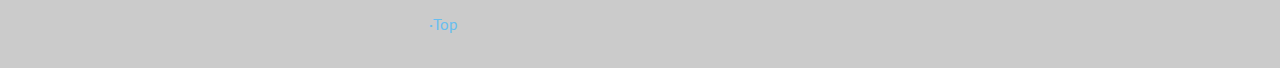
==== commit 8a3b386d: "Media elements added" ====
--- a/index.html
+++ b/index.html
@@ -57,8 +57,8 @@
 
 		<div class="unit xs-1 s-1 m-1-3 l-1-3">
 	<figure>
-		<div>
-		<img class="img-flex push"src="img/venus-1.jpg" alt="Global radar image of the planet Venus">
+		<div class="media">
+		<img class="media__img img-flex push"src="img/venus-1.jpg" alt="Global radar image of the planet Venus">
 		</div>
 			<figcaption class="gutter">Global radar view of the surface from Magellan radar imaging between 1990 and 1994.</figcaption>
 	</figure>
@@ -67,7 +67,7 @@
 	<div class="unit xs-1 s-1-2 m-1-3 l-1-3">
 	<figure>
 		<div>
-			<img class="img-flex push pad-top" src="img/venus-2.jpg" alt="Image of craters on Venus.">
+			<img class="img-flex push" src="img/venus-2.jpg" alt="Image of craters on Venus.">
 		</div>
 	</figure>
 			<figcaption class="gutter">Impact craters on the surface of Venus.</figcaption>
@@ -77,7 +77,7 @@
 	<div class="unit xs-1 s-1-2 m-1-3 l-1-3">
 	<figure>
 		<div>
-		<img class="img-flex push pad-top" src="img/venus-3.jpg" alt="A vertical exaggeration on Venus.">
+		<img class="img-flex push" src="img/venus-3.jpg" alt="A vertical exaggeration on Venus.">
 			<figcaption class="gutter">Maat Mons with a vertical exaggeration of 22.5.</figcaption>
 		</div>
 	<figure>
@@ -103,7 +103,7 @@
 
 
 	<div class="xs-1 s-1 m-1-2 l-1-2">
-	<h3 class="tera bold gutter">Physical Characteristics</h3>
+	<h3 class="tera bold gutter pad-t-1-2">Physical Characteristics</h3>
 		<dl class="list-group gutter">
 			<dt class="milli">Mean radius</dt>
 				<dd class="push-half">6051.8±1.0 km</dd>
@@ -120,9 +120,9 @@
 
 <footer class="grid box-c1">
 <p class="copyright pad-t-1-2 gutter micro">© 2014 Venus Planetary Consortium</p>
+<p class="brand micro pad-t-2">·Top</p>
 
 		<ul class="list-group gutter">
-			<p class="brand micro push-0">·Top</p>
 			<a class="brand" href="index.html"><li class="list-none gutter-1-4 micro">Planet</li></a>
 			<a class="brand" href="moon.html"><li class="list-none gutter-1-4 micro">Moons</li></a>
 			<a class="brand" href="exploration.html"><li class="list-none gutter-1-4 micro">Exploration</li></a>
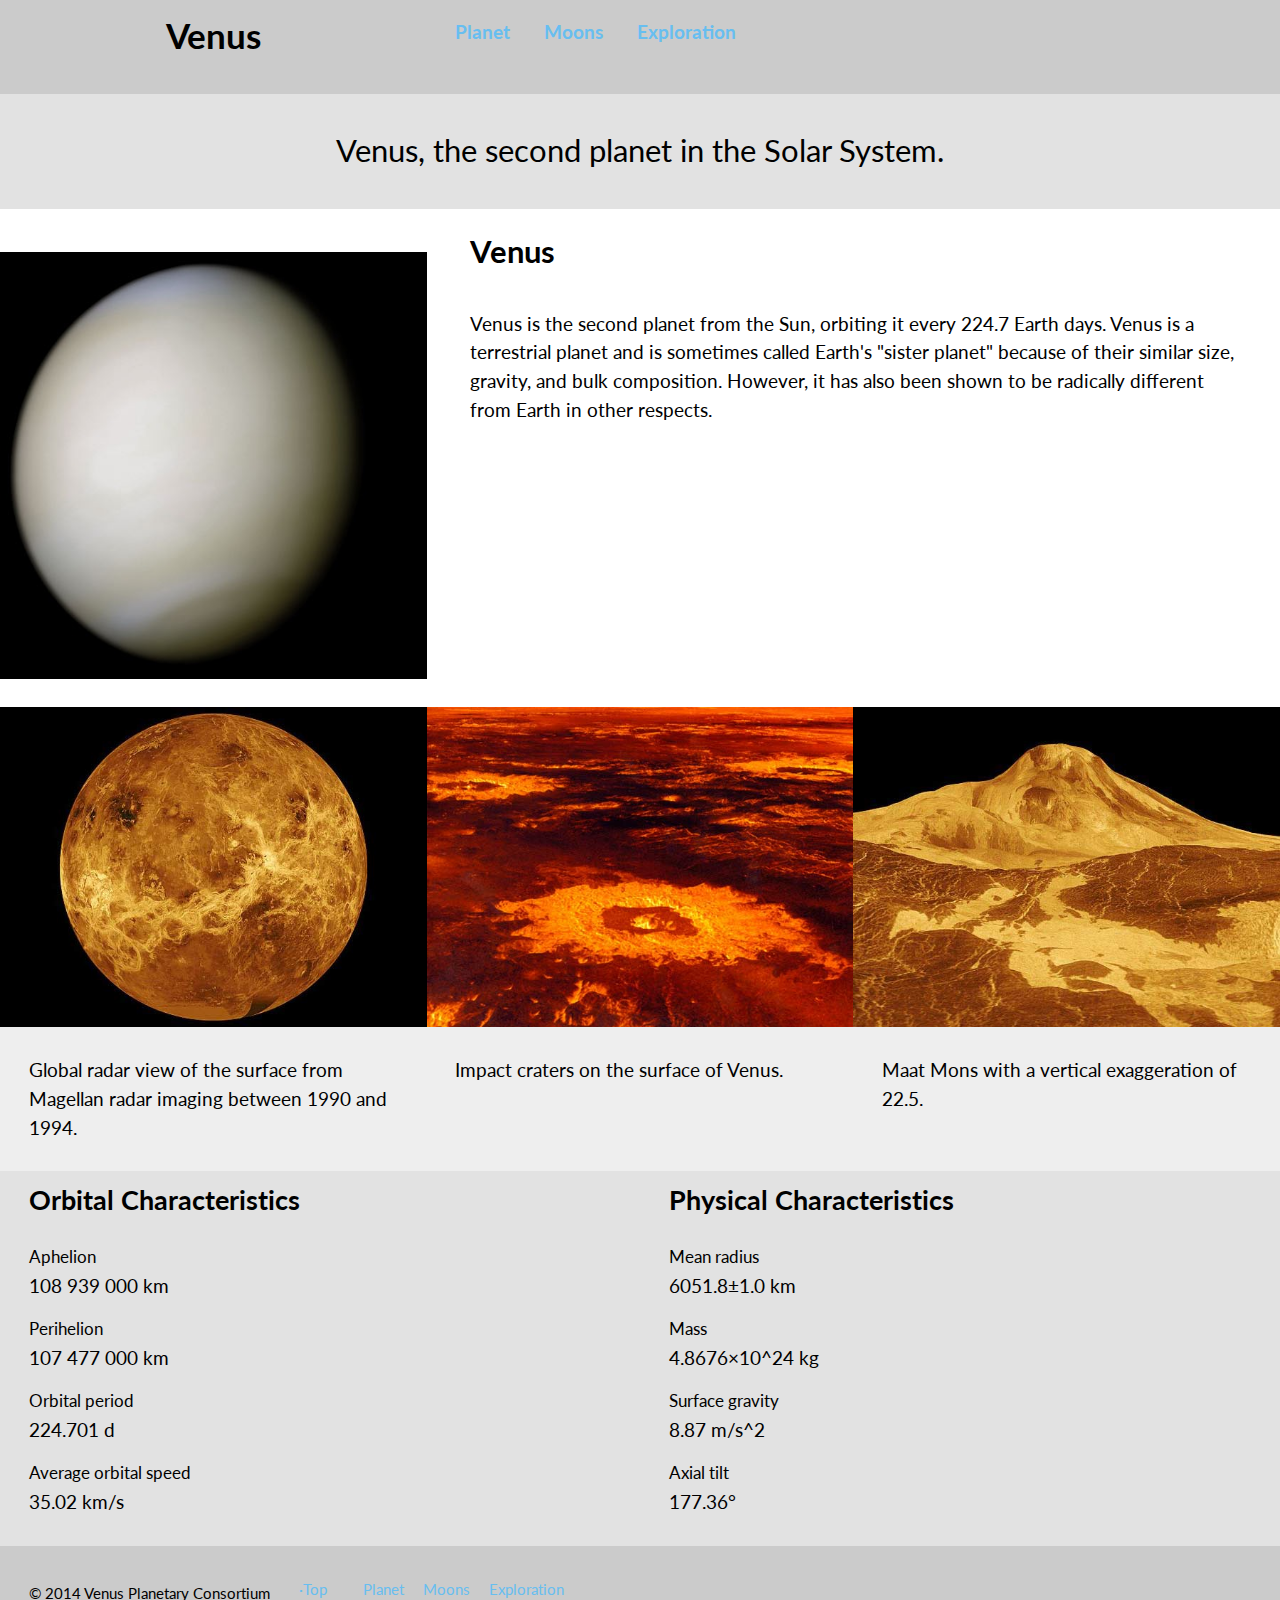
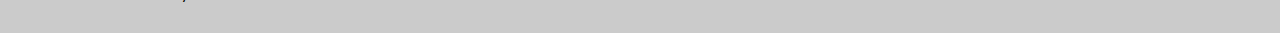
==== commit 3e1fb017: "Medium screen: media objects completed" ====
--- a/index.html
+++ b/index.html
@@ -14,10 +14,10 @@
 
 <body>
 <div>
-<div class="grid box-c1">
+<div class="masthead grid grid-middle box-c1">
 
 	<div class="unit xs-1 s-1 m-1-3 l-1-3">
-		<h1 class="pad-t-1-2 pad-0 text-center gutter">Venus</h1>
+		<h1 class="pad-t-1-4 pad-0 text-center gutter">Venus</h1>
 	</div>
 
 	<div class="unit xs-1 s-1 m-2-3 l-2-3">
@@ -118,11 +118,11 @@
 
 </div>
 
-<footer class="grid box-c1">
-<p class="copyright pad-t-1-2 gutter micro">© 2014 Venus Planetary Consortium</p>
-<p class="brand micro pad-t-2">·Top</p>
+<footer class="grid grid-middle box-c1">
+<p class="copyright pad-t-1-4 gutter micro">© 2014 Venus Planetary Consortium</p>
+<p class="brand micro pad-t">·Top</p>
 
-		<ul class="list-group gutter">
+		<ul class="list-group gutter pad-t">
 			<a class="brand" href="index.html"><li class="list-none gutter-1-4 micro">Planet</li></a>
 			<a class="brand" href="moon.html"><li class="list-none gutter-1-4 micro">Moons</li></a>
 			<a class="brand" href="exploration.html"><li class="list-none gutter-1-4 micro">Exploration</li></a>
--- a/css/main.css
+++ b/css/main.css
@@ -79,9 +79,6 @@
     text-align: center;
   }
 
-.copyright {
-  padding-right: 8.3rem;
-}
 
 }
 
